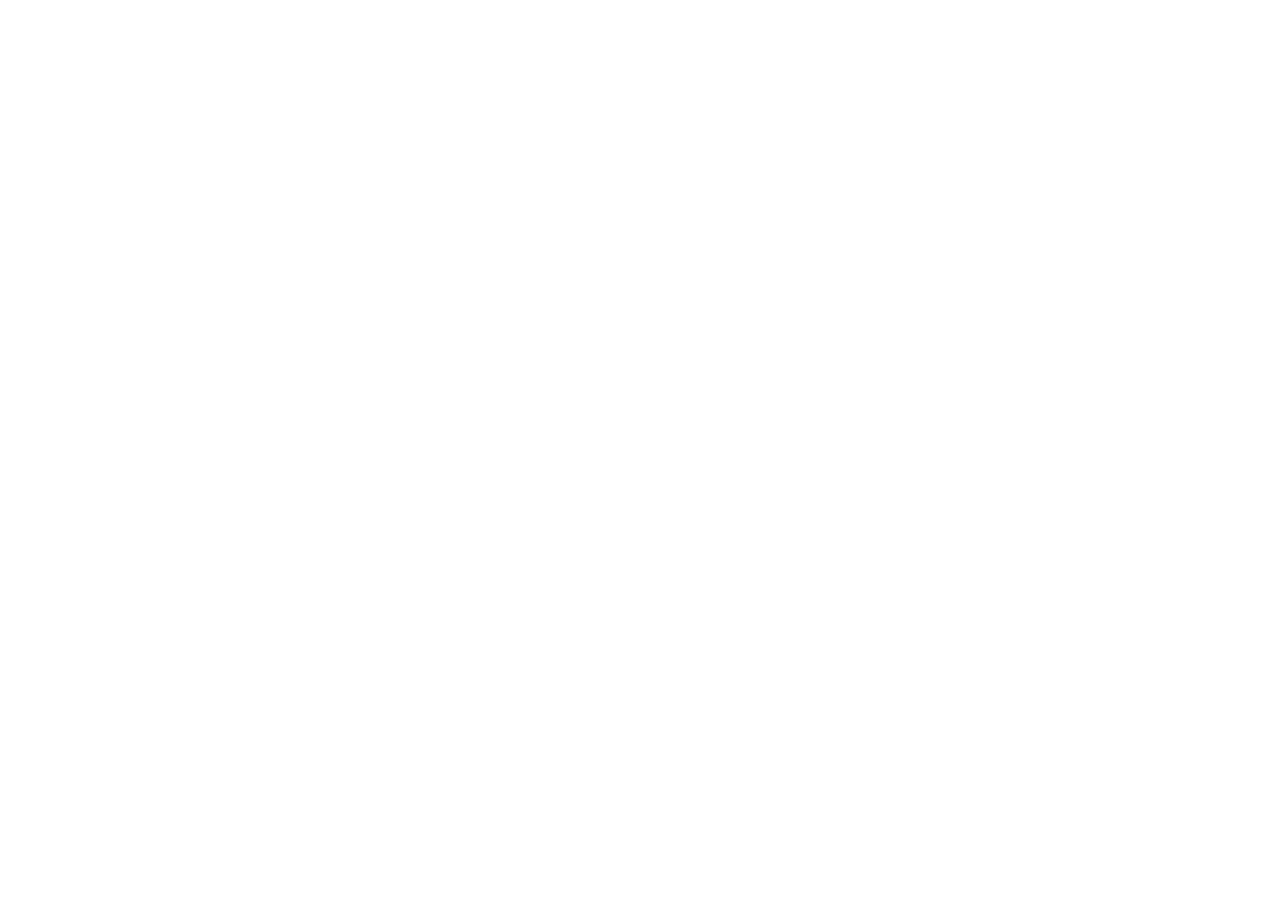
==== index.html @ 10f16d48 "Створює та додає стартові файли проекту" ====
<!DOCTYPE html>
<html lang="ru">
<head>
    <meta charset="UTF-8">
    <meta http-equiv="X-UA-Compatible" content="IE=edge">
    <meta name="viewport" content="width=device-width, initial-scale=1.0">
    <title>Barbershop</title>
    <link rel="stylesheet" href="./css/main.min.css">
</head>
<body>
    <header>
        <div class="container"></div>
    </header>
    <maim>
        <section class="hero">
            <div class="container">
                <div></div>
                <div></div>
            </div>
        </section>
        <!--ABOUT US-->
        <section class="about-us">
            <div class="container"></div>
        </section>
        <section class="services-and-prices">
            <div class="container"></div>
        </section>
        <section class="our-achievments">
            <div class="container"></div>
        </section>
        <section class="our-specialists">
            <div class="container"></div>
        </section>
        <section class="about-barbershop">
            <div class="container"></div>
        </section>
        <div class="container">
            <section class="sign-up">
                <div class="container"></div>
            </section>
            <section class="contacts">
                <div class="container"></div>
            </section>
        </div>
    </maim>
    <footer></footer>   
</body>
</html>
---- css/main.min.css ----
/* No CSS *//*# sourceMappingURL=main.min.css.map */
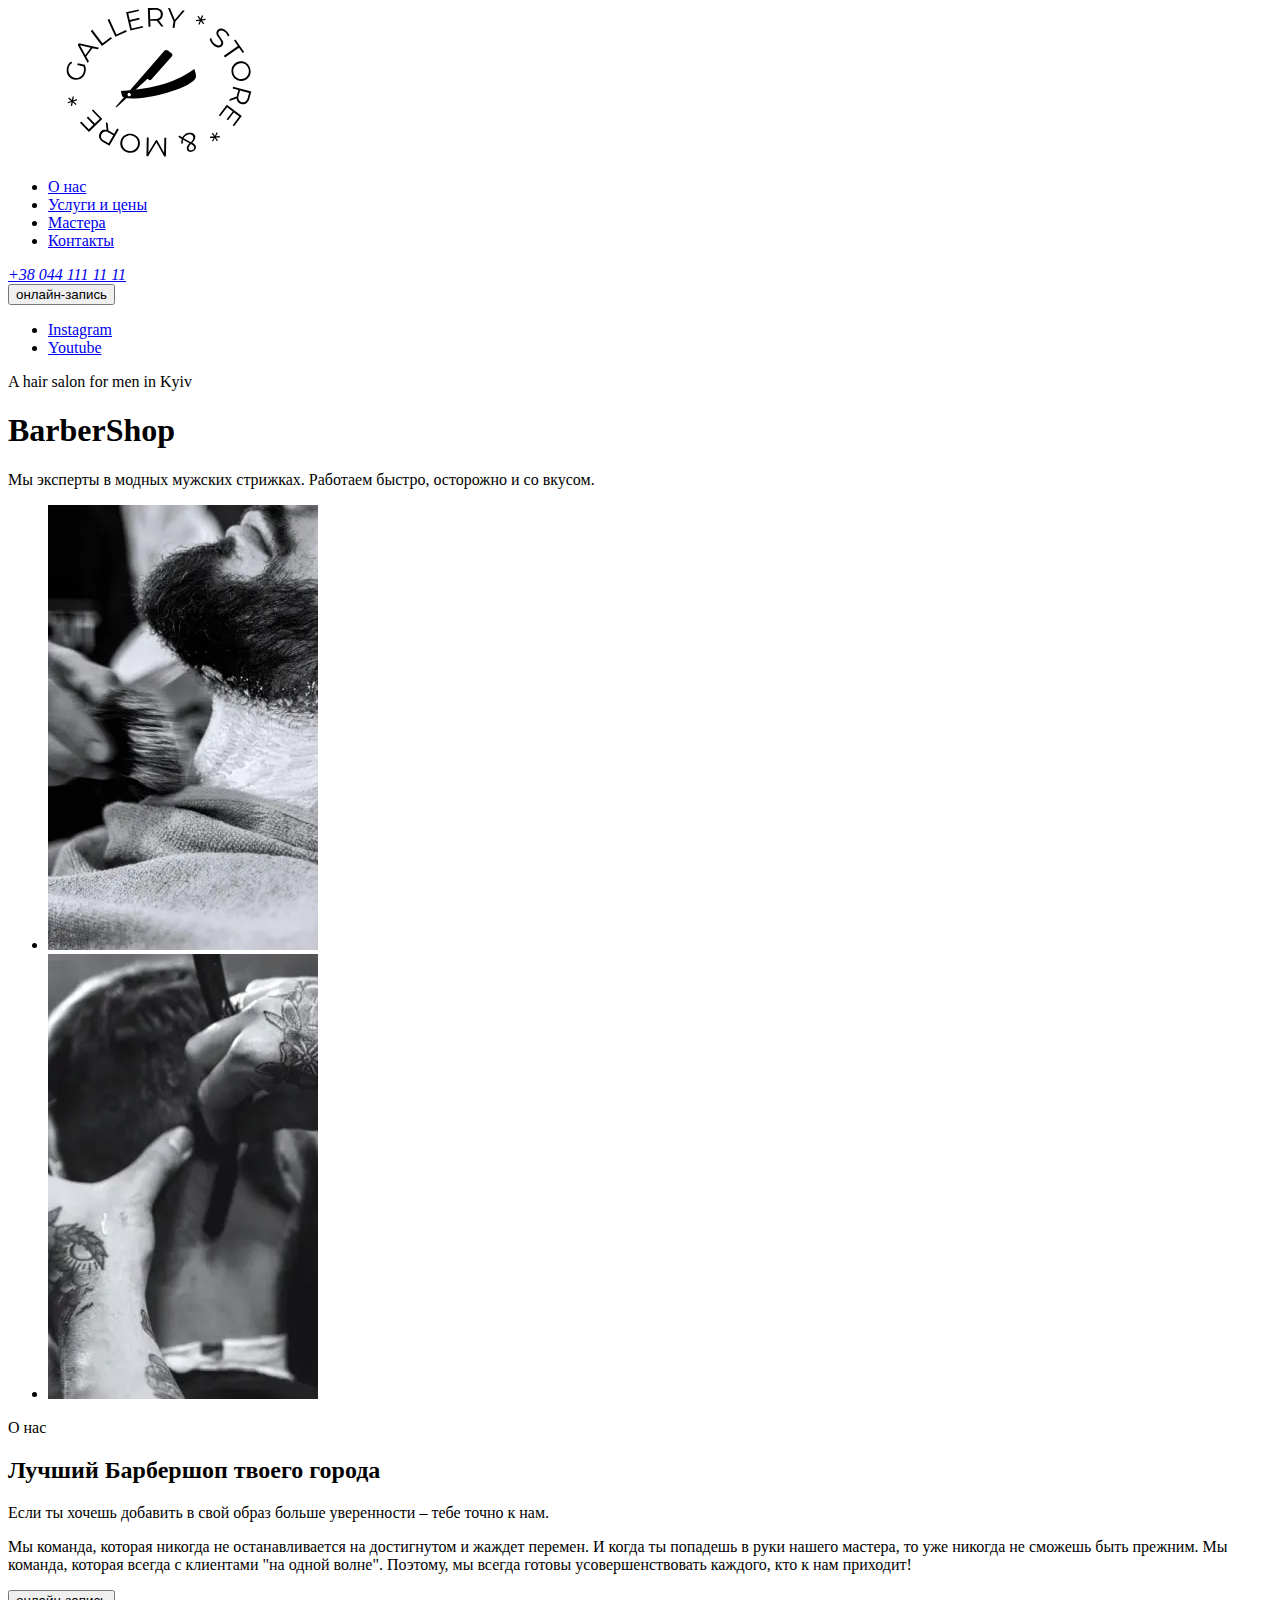
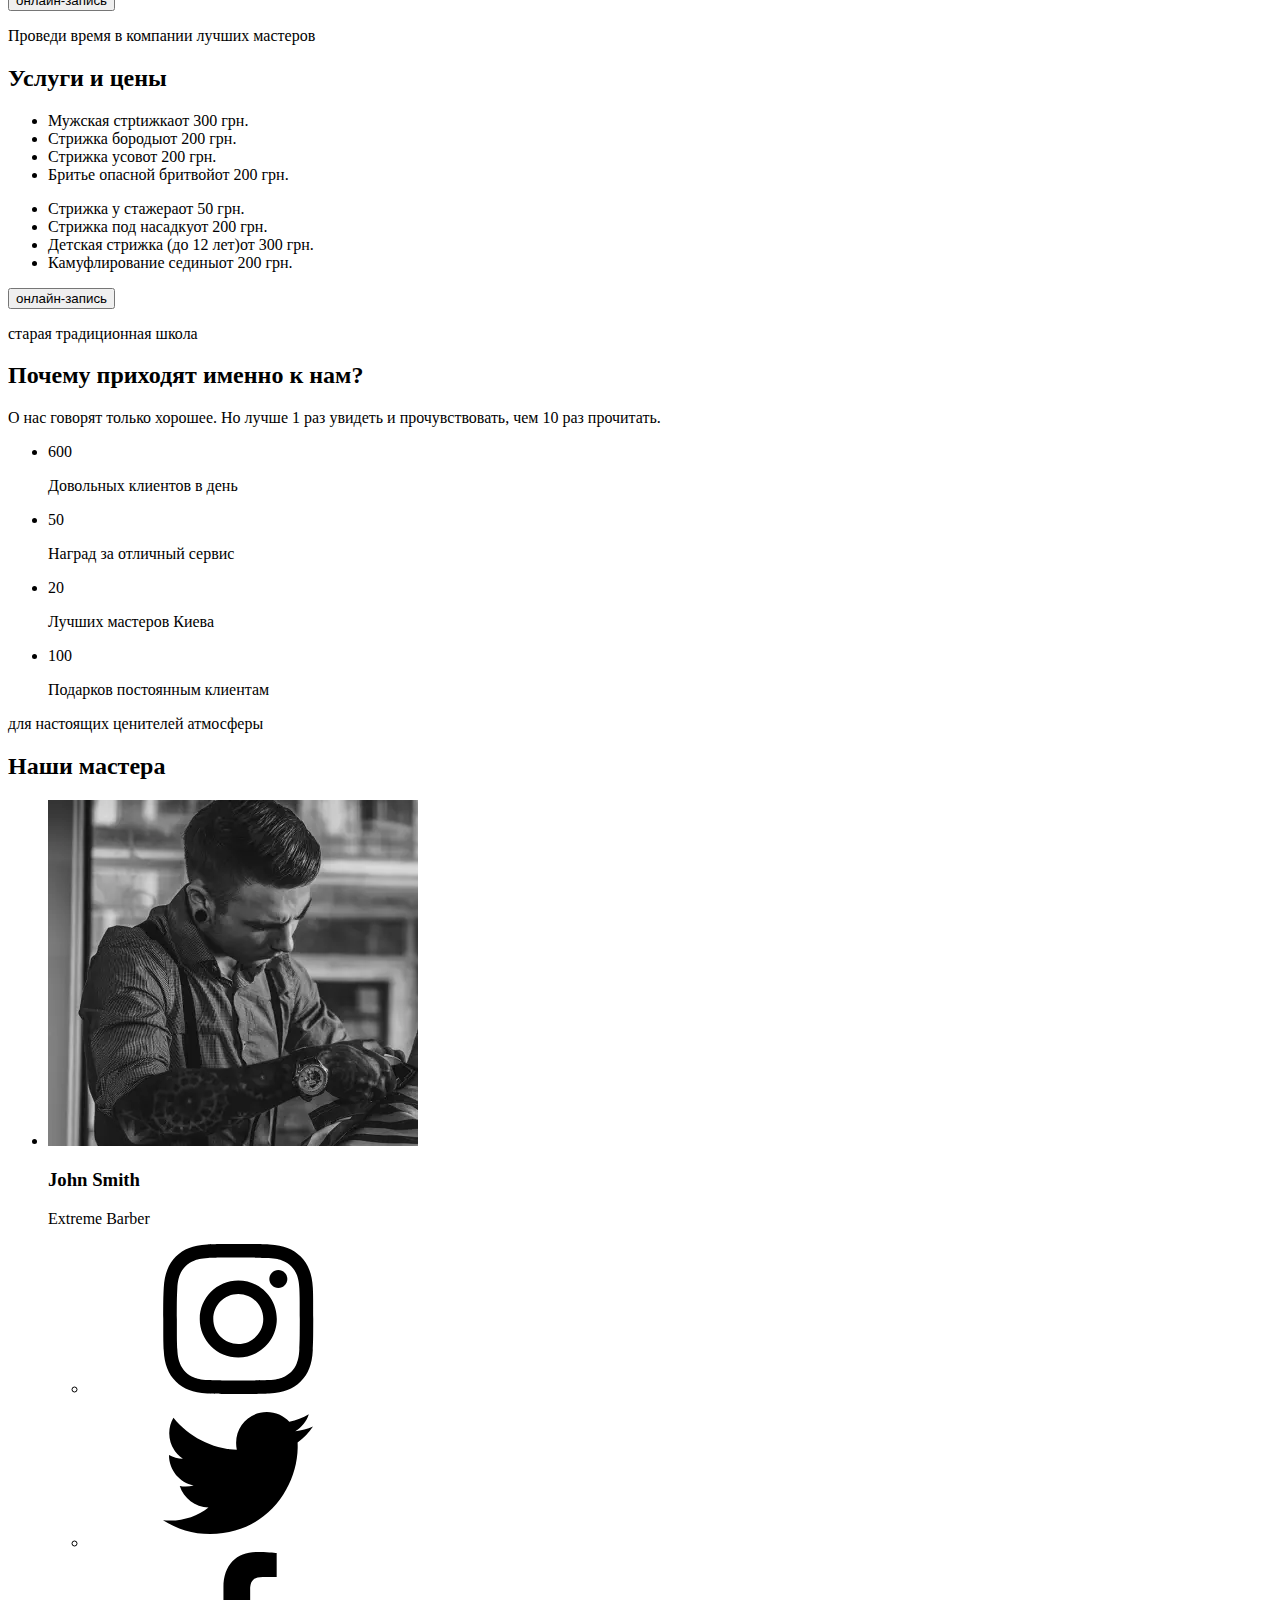
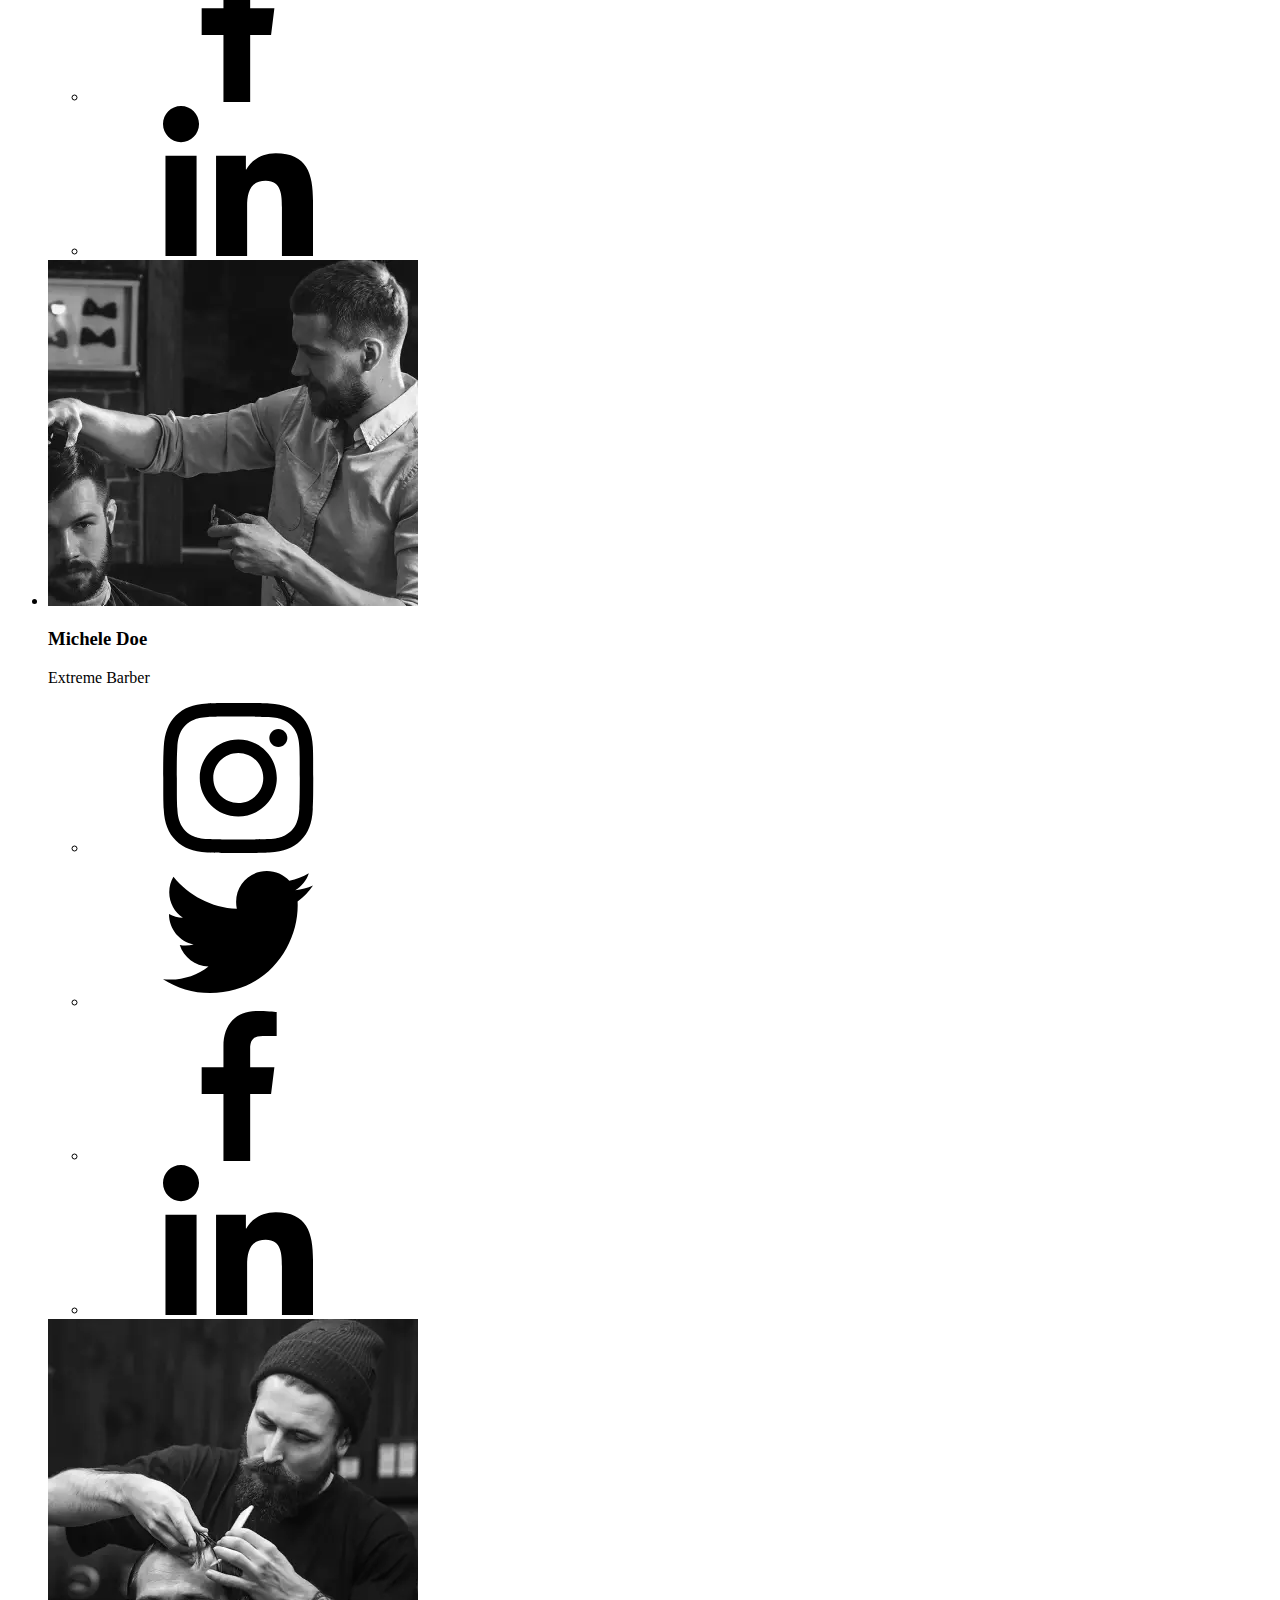
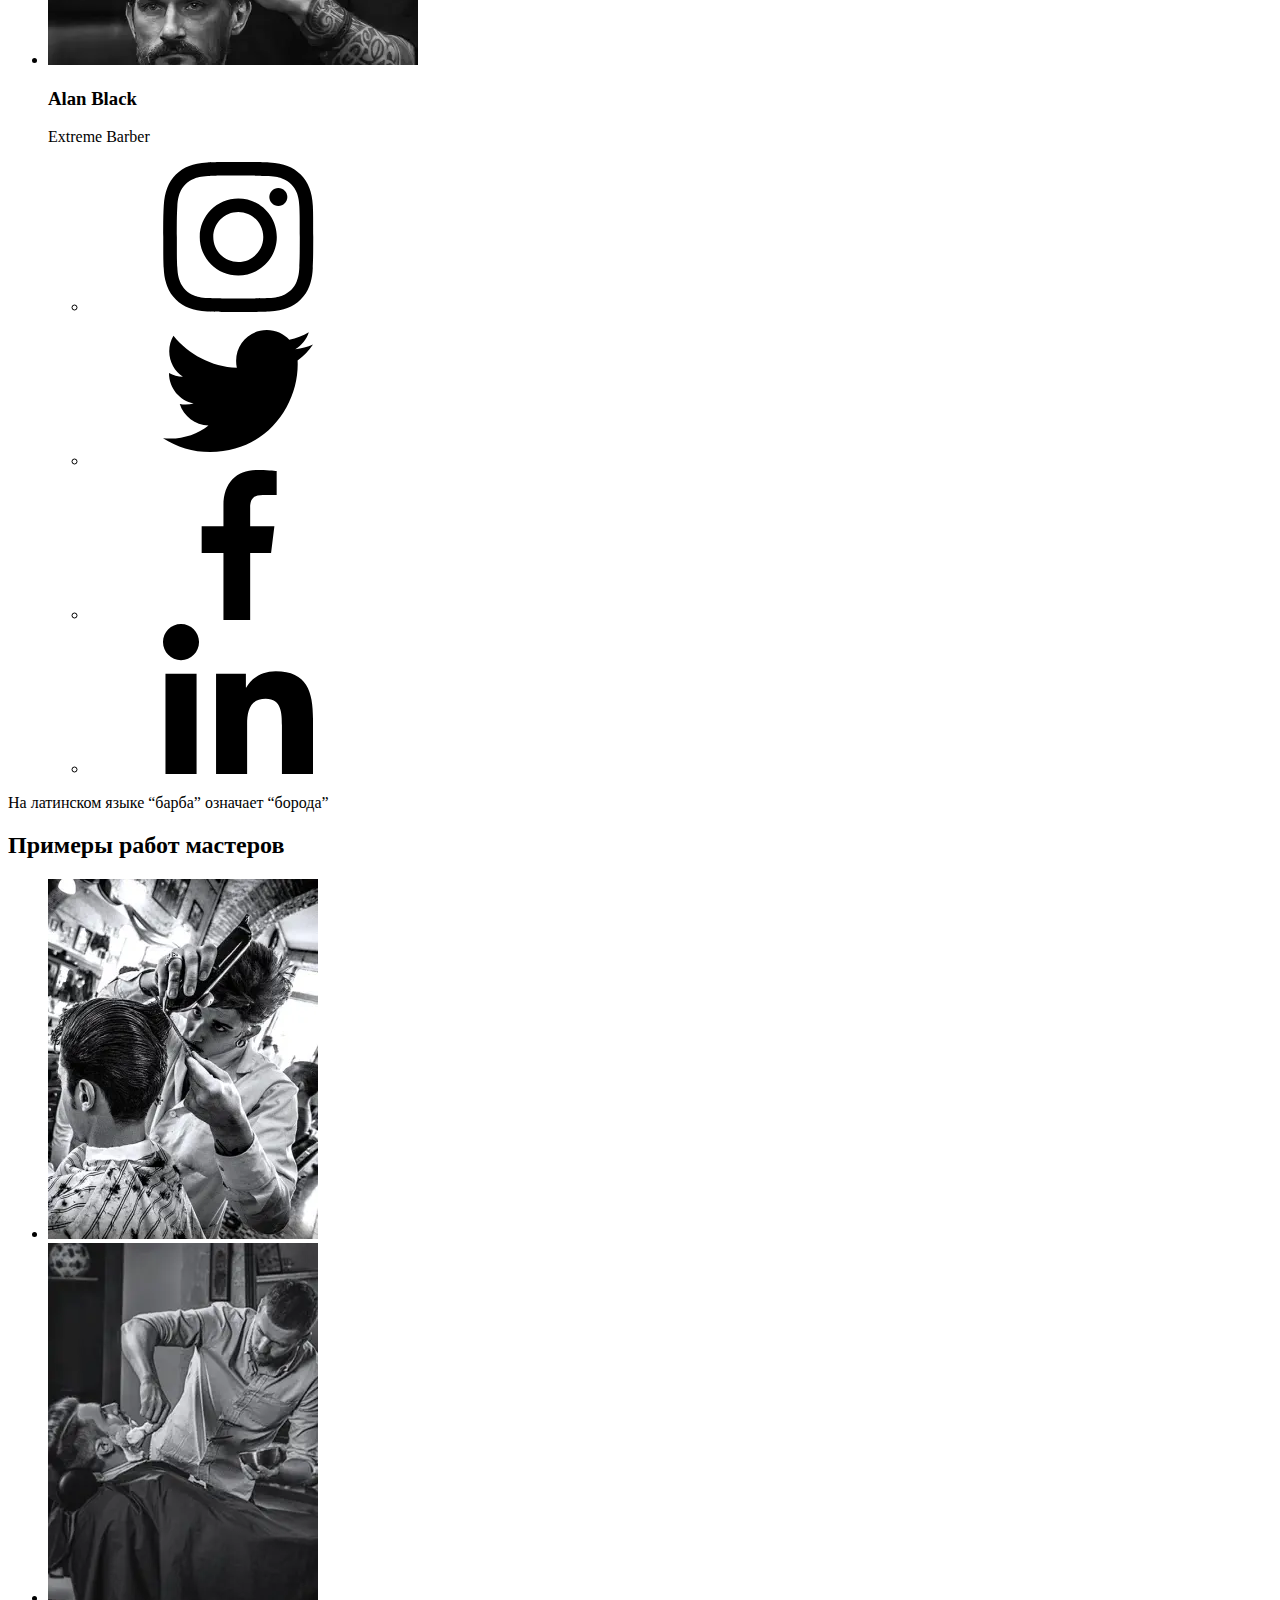
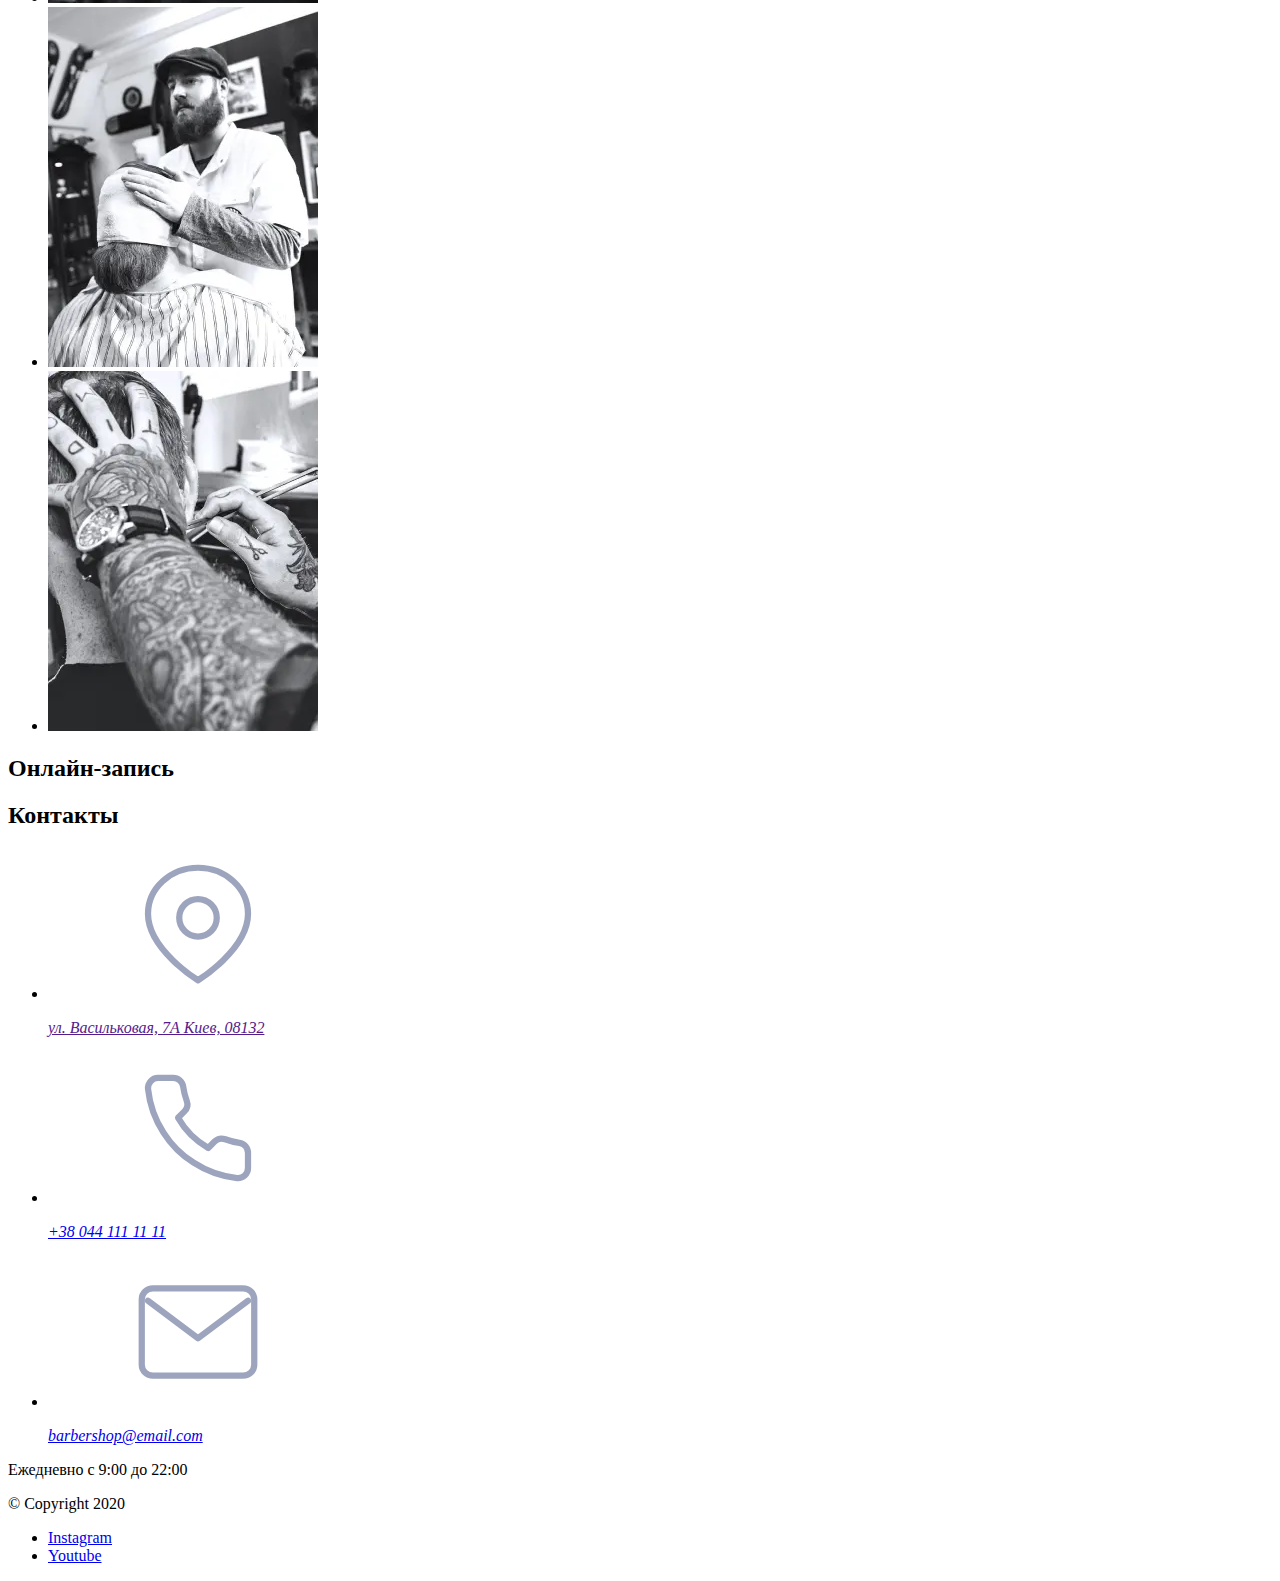
==== commit 65a1c4ab: "Робить розмітку index файлу та структурування часткове структурування файлів SASS" ====
--- a/index.html
+++ b/index.html
@@ -8,41 +8,412 @@
     <link rel="stylesheet" href="./css/main.min.css">
 </head>
 <body>
+
+                    <!--HEADER-->
     <header>
-        <div class="container"></div>
+        <div class="container">
+            <a href="./" aria-label="логотип сайта">
+                <svg class="logo">
+                    <use href="./images/sprite.svg#icon-logo"></use>
+                </svg>
+            </a>
+            <div class="menu-container">
+                <nav class="site-nav">
+                <ul >
+                    <li>
+                        <a href="./">О нас</a>
+                    </li>
+                    <li>
+                        <a href="#">Услуги и цены</a>
+                     </li>
+                    <li>
+                        <a href="#">Мастера</a>
+                    </li>
+                    <li>
+                        <a href="#">Контакты</a>
+                    </li>
+                </ul>
+                <address>
+                    <a href="tel:+380441111111">+38 044 111 11 11</a>
+                </address>
+                <button type="button">
+                    онлайн-запись
+                </button>
+
+                </nav>
+            </div>
+        </div>
     </header>
-    <maim>
+    <main>
+
+                            <!--HERO-->
         <section class="hero">
             <div class="container">
-                <div></div>
-                <div></div>
-            </div>
-        </section>
+                <div>
+                    <ul>
+                        <li>
+                            <a href="https://www.instagram.com/" target="_blank" rel="noopener nofollow noreferrer">Instagram</a>
+                        </li>
+                        <li>
+                            <a href="https://www.youtube.com/" target="_blank" rel="noopener nofollow noreferrer">Youtube</a>
+                        </li>
+                    </ul>
+                </div>
+                <div>
+                    <p lang="en">A hair salon for men in Kyiv</p>
+                    <h1 lang ="en">BarberShop</h1>
+                    <p>Мы эксперты в модных мужских стрижках. 
+                        Работаем быстро, осторожно и со вкусом.</p>
+                </div>
+            </div>
+        </section>
+
         <!--ABOUT US-->
         <section class="about-us">
-            <div class="container"></div>
-        </section>
+            <div class="container">
+                <div>
+                    <uL>
+                        <li>
+                            <picture>
+                                <source srcset="./images/about-us/about-us-1-tabl.webp 1x, ./images/about-us/about-us-1-tabl-2x.webp 2x" media="(max-width: 767px)" type="image/webp">
+                                <source srcset="./images/about-us/about-us-1-tabl.jpg 1x, ./images/about-us/about-us-1-tabl-2x.jpg 2x" media="(max-width: 767px)">
+                                <source srcset="./images/about-us/about-us-1-desk.webp 1x, ./images/about-us/about-us-1-desk-2x.webp 2x" media="(min-width: 768px)" type="image/webp">
+                                <source srcset="./images/about-us/about-us-1-desk.jpg 1x, ./images/about-us/about-us-1-desk-2x.jpg 2x" media="(min-width: 768px)">
+                                <img src="./images/about-us/about-us-1-tabl.jpg" alt="барбер бреет бороду">
+                            </picture>
+                        </li>
+                        <li>
+                            <picture>
+                                <source srcset="./images/about-us/about-us-2-tabl.webp 1x, ./images/about-us/about-us-2-tabl-2x.webp 2x" media="(max-width: 767px)" type="image/webp">
+                                <source srcset="./images/about-us/about-us-2-tabl.jpg 1x, ./images/about-us/about-us-2-tabl-2x.jpg 2x" media="(max-width: 767px)">
+                                <source srcset="./images/about-us/about-us-2-desk.webp 1x, ./images/about-us/about-us-2-desk-2x.webp 2x" media="(min-width: 768px)" type="image/webp">
+                                <source srcset="./images/about-us/about-us-2-desk.jpg 1x, ./images/about-us/about-us-2-desk-2x.jpg 2x" media="(min-width: 768px)">
+                                <img src="./images/about-us/about-us-2-tabl.jpg" alt="барбер стрижет">
+                            </picture>
+                        </li>
+                    </uL>
+                </div>
+                <div>
+                    <p>О нас</p>
+                    <h2>Лучший Барбершоп твоего города</h2>
+                    <p>Если ты хочешь добавить в свой образ больше уверенности – тебе точно к нам.</p>
+                    <p>Мы команда, которая никогда не останавливается на достигнутом 
+                        и жаждет перемен. И когда ты попадешь в руки нашего мастера, 
+                        то уже никогда не сможешь быть прежним. Мы команда, которая всегда с клиентами "на одной волне". Поэтому, мы всегда готовы усовершенствовать каждого, кто к нам приходит!
+                    </p>
+                    <button type="button">онлайн-запись</button>
+                </div>
+            </div>
+        </section>
+
+        <!-- SERVICES AND PRICES-->
         <section class="services-and-prices">
-            <div class="container"></div>
-        </section>
+            <div class="container">
+                <p>Проведи время в компании лучших мастеров</p>
+                <h2>Услуги и цены</h2>
+                <ul>
+                    <li><span>Мужская стрtижка</span><span>от 300 грн.</span></li>
+                    <li><span>Стрижка бороды</span><span>от 200 грн.</span></li>
+                    <li><span>Стрижка усов</span><span></span>от 200 грн.</li>
+                    <li><span>Бритье опасной бритвой</span><span>от 200 грн.</span></li>
+                </ul>
+                <ul>
+                    <li><span>Cтрижка у стажера</span><span>от 50 грн.</span></li>
+                    <li><span>Стрижка под насадку</span><span>от 200 грн.</span></li>
+                    <li><span>Детская стрижка (до 12 лет)</span>от 300 грн.<span></span></li>
+                    <li><span>Камуфлирование седины</span><span></span>от 200 грн.</li>
+                </ul>
+                <button>онлайн-запись</button>
+            </div>
+        </section>
+
+        <!--OUR ACHIEVMENTS-->
         <section class="our-achievments">
-            <div class="container"></div>
-        </section>
+            <div class="container">
+                <div></div>
+                    <p>старая традиционная школа</p>
+                    <h2>Почему приходят именно к нам?</h2>
+                    <p>О нас говорят только хорошее. Но лучше 1 раз увидеть и прочувствовать, чем 10 раз прочитать. </p>
+                <div>
+                    <ul>
+                        <li>
+                            <p>600</p>
+                            <p>Довольных клиентов в день</p>
+                        </li>
+                        <li>
+                            <p>50</p>
+                            <p>Наград за отличный сервис </p>
+                        </li>
+                        <li>
+                            <p>20</p>
+                            <p>Лучших мастеров Киева </p>
+                        </li>
+                        <li>
+                            <p>100</p>
+                            <p>Подарков постоянным клиентам</p>
+                        </li>
+                    </ul>
+                </div>
+            </div>
+        </section>
+
+        <!--OUR SPECIALISTS-->
         <section class="our-specialists">
-            <div class="container"></div>
-        </section>
-        <section class="about-barbershop">
-            <div class="container"></div>
+            <div class="container">
+                <p>для настоящих ценителей атмосферы</p>
+                <h2>Наши мастера</h2>
+                <ul>
+                    <li>
+                        <div>
+                            <picture>
+                                <source srcset="./images/our-specialists/specialist-1-mob.webp 1x, ./images/our-specialists/specialist-1-mob-2x.webp 2x" media="(max-width: 479px)" type="image/webp">
+                                <source srcset="./images/our-specialists/specialist-1-mob.jpg 1x, ./images/our-specialists/specialist-1-mob-2x.jpg 2x" media="(max-width: 479px)">
+                                <source srcset="./images/our-specialists/specialist-1-tabl.webp 1x, ./images/our-specialists/specialist-1-tabl-2x.webp 2x" media="(max-width: 767px)" type="image/webp">
+                                <source srcset="./images/our-specialists/specialist-1-tabl.jpg 1x, ./images/our-specialists/specialist-1-tabl-2x.jpg 2x" media="(max-width: 767px)">
+                                <source srcset="./images/our-specialists/specialist-1-desk.webp 1x, ./images/our-specialists/specialist-1-desk-2x.webp 2x" media="(min-width: 768px)" type="image/webp">
+                                <source srcset="./images/our-specialists/specialist-1-desk.jpg 1x, ./images/our-specialists/specialist-1-desk-2x.jpg 2x" media="(min-width: 768px)">
+                                <img src="./images/our-specialists/specialist-1-mob.jpg" alt="<Барбер бреет бороду">
+                            </picture>
+                            <h3 lang="en">John Smith</h3>
+                            <p lang="en">Extreme Barber</p>
+                            <ul>
+                                <li>
+                                    <a href="https://www.instagram.com/" target="_blank" rel="noopener nofollow noreferrer">
+                                        <svg>
+                                            <use href="./images/sprite.svg#icon-instagram"></use>
+                                        </svg>
+                                    </a>
+                                </li>
+                                <li>
+                                    <a href="https://twitter.com/" target="_blank" rel="noopener nofollow noreferrer">
+                                        <svg>
+                                            <use href="./images/sprite.svg#icon-twitter"></use>
+                                        </svg>
+                                    </a>
+                                </li>
+                                <li>
+                                    <a href="https://www.facebook.com/" target="_blank" rel="noopener nofollow noreferrer">
+                                        <svg>
+                                            <use href="./images/sprite.svg#icon-facebook"></use>
+                                        </svg>
+                                    </a>
+                                </li>
+                                <li>
+                                    <a href="https://www.linkedin.com/" target="_blank" rel="noopener nofollow noreferrer">
+                                        <svg>
+                                            <use href="./images/sprite.svg#icon-linkedin"></use>
+                                        </svg>
+                                    </a>
+                                </li>
+                            </ul>
+                        </div>
+                    </li>
+                    <li>
+                        <div>
+                            <picture>
+                                <source srcset="./images/our-specialists/specialist-2-mob.webp 1x, ./images/our-specialists/specialist-2-mob-2x.webp 2x" media="(max-width: 479px)" type="image/webp">
+                                <source srcset="./images/our-specialists/specialist-2-mob.jpg 1x, ./images/our-specialists/specialist-2-mob-2x.jpg 2x" media="(max-width: 479px)">
+                                <source srcset="./images/our-specialists/specialist-2-tabl.webp 1x, ./images/our-specialists/specialist-2-tabl-2x.webp 2x" media="(max-width: 767px)" type="image/webp">
+                                <source srcset="./images/our-specialists/specialist-2-tabl.jpg 1x, ./images/our-specialists/specialist-2-tabl-2x.jpg 2x" media="(max-width: 767px)">
+                                <source srcset="./images/our-specialists/specialist-2-desk.webp 1x, ./images/our-specialists/specialist-2-desk-2x.webp 2x" media="(min-width: 768px)" type="image/webp">
+                                <source srcset="./images/our-specialists/specialist-2-desk.jpg 1x, ./images/our-specialists/specialist-2-desk-2x.jpg 2x" media="(min-width: 768px)">
+                                <img src="./images/our-specialists/specialist-2-mob.jpg" alt="<Барбер бреет бороду">
+                            </picture>
+                            <h3 lang="en">Michele Doe</h3>
+                            <p lang="en">Extreme Barber</p>
+                            <ul>
+                                <li>
+                                    <a href="https://www.instagram.com/" target="_blank" rel="noopener nofollow noreferrer">
+                                        <svg>
+                                            <use href="./images/sprite.svg#icon-instagram"></use>
+                                        </svg>
+                                    </a>
+                                </li>
+                                <li>
+                                    <a href="https://twitter.com/" target="_blank" rel="noopener nofollow noreferrer">
+                                        <svg>
+                                            <use href="./images/sprite.svg#icon-twitter"></use>
+                                        </svg>
+                                    </a>
+                                </li>
+                                <li>
+                                    <a href="https://www.facebook.com/" target="_blank" rel="noopener nofollow noreferrer">
+                                        <svg>
+                                            <use href="./images/sprite.svg#icon-facebook"></use>
+                                        </svg>
+                                    </a>
+                                </li>
+                                <li>
+                                    <a href="https://www.linkedin.com/" target="_blank" rel="noopener nofollow noreferrer">
+                                        <svg>
+                                            <use href="./images/sprite.svg#icon-linkedin"></use>
+                                        </svg>
+                                    </a>
+                                </li>
+                            </ul>
+                        </div>
+                    </li>
+                    <li>
+                        <div>
+                            <picture>
+                                <source srcset="./images/our-specialists/specialist-3-mob.webp 1x, ./images/our-specialists/specialist-3-mob-2x.webp 2x" media="(max-width: 479px)" type="image/webp">
+                                <source srcset="./images/our-specialists/specialist-3-mob.jpg 1x, ./images/our-specialists/specialist-3-mob-2x.jpg 2x" media="(max-width: 479px)">
+                                <source srcset="./images/our-specialists/specialist-3-tabl.webp 1x, ./images/our-specialists/specialist-3-tabl-2x.webp 2x" media="(max-width: 767px)" type="image/webp">
+                                <source srcset="./images/our-specialists/specialist-3-tabl.jpg 1x, ./images/our-specialists/specialist-3-tabl-2x.jpg 2x" media="(max-width: 767px)">
+                                <source srcset="./images/our-specialists/specialist-3-desk.webp 1x, ./images/our-specialists/specialist-3-desk-2x.webp 2x" media="(min-width: 768px)" type="image/webp">
+                                <source srcset="./images/our-specialists/specialist-3-desk.jpg 1x, ./images/our-specialists/specialist-3-desk-2x.jpg 2x" media="(min-width: 768px)">
+                                <img src="./images/our-specialists/specialist-3-mob.jpg" alt="<Барбер бреет бороду">
+                            </picture>
+                            <h3 lang="en">Alan Black</h3>
+                            <p lang="en">Extreme Barber</p>
+                            <ul>
+                                <li>
+                                    <a href="https://www.instagram.com/" target="_blank" rel="noopener nofollow noreferrer">
+                                        <svg>
+                                            <use href="./images/sprite.svg#icon-instagram"></use>
+                                        </svg>
+                                    </a>
+                                </li>
+                                <li>
+                                    <a href="https://twitter.com/" target="_blank" rel="noopener nofollow noreferrer">
+                                        <svg>
+                                            <use href="./images/sprite.svg#icon-twitter"></use>
+                                        </svg>
+                                    </a>
+                                </li>
+                                <li>
+                                    <a href="https://www.facebook.com/" target="_blank" rel="noopener nofollow noreferrer">
+                                        <svg>
+                                            <use href="./images/sprite.svg#icon-facebook"></use>
+                                        </svg>
+                                    </a>
+                                </li>
+                                <li>
+                                    <a href="https://www.linkedin.com/" target="_blank" rel="noopener nofollow noreferrer">
+                                        <svg>
+                                            <use href="./images/sprite.svg#icon-linkedin"></use>
+                                        </svg>
+                                    </a>
+                                </li>
+                            </ul>
+                        </div>
+                    </li>
+                </ul>
+            </div>
+        </section>
+
+        <!--WORK EXAMPLES-->
+        <section class="work-examples">
+            <div class="container">
+                <p>На латинском языке “барба” означает “борода”</p>
+                <h2>Примеры работ мастеров</h2>
+                <ul>
+                    <li>
+                        <picture>
+                            <source srcset="./images/work-examples/barbershop-1-mob.webp 1x, ./images/work-examples/barbershop-1-mob-2x.webp 2x" media="(max-width: 479px)" type="image/webp">
+                            <source srcset="./images/work-examples/barbershop-1-mob.jpg 1x, ./images/work-examples/barbershop-1-mob-2x.jpg 2x" media="(max-width: 479px)">
+                            <source srcset="./images/work-examples/barbershop-1-tabl.webp 1x, ./images/work-examples/barbershop-1-tabl-2x.webp 2x" media="(max-width: 767px)" type="image/webp">
+                            <source srcset="./images/work-examples/barbershop-1-tabl.jpg 1x, ./images/work-examples/barbershop-1-tabl-2x.jpg 2x" media="(max-width: 767px)">
+                            <source srcset="./images/work-examples/barbershop-1-desk.webp 1x, ./images/work-examples/barbershop-1-desk-2x.webp 2x" media="(min-width: 768px)" type="image/webp">
+                            <source srcset="./images/work-examples/barbershop-1-desk.jpg 1x, ./images/work-examples/barbershop-1-desk-2x.jpg 2x" media="(min-width: 768px)">
+                            <img src="./images/work-examples/barbershop-1-mob.jpg" alt="Мастер стрижет клиента">
+                        </picture>
+                    </li>
+                    <li>
+                        <picture>
+                            <source srcset="./images/work-examples/barbershop-2-mob.webp 1x, ./images/work-examples/barbershop-2-mob-2x.webp 2x" media="(max-width: 479px)" type="image/webp">
+                            <source srcset="./images/work-examples/barbershop-2-mob.jpg 1x, ./images/work-examples/barbershop-2-mob-2x.jpg 2x" media="(max-width: 479px)">
+                            <source srcset="./images/work-examples/barbershop-2-tabl.webp 1x, ./images/work-examples/barbershop-2-tabl-2x.webp 2x" media="(max-width: 767px)" type="image/webp">
+                            <source srcset="./images/work-examples/barbershop-2-tabl.jpg 1x, ./images/work-examples/barbershop-2-tabl-2x.jpg 2x" media="(max-width: 767px)">
+                            <source srcset="./images/work-examples/barbershop-2-desk.webp 1x, ./images/work-examples/barbershop-2-desk-2x.webp 2x" media="(min-width: 768px)" type="image/webp">
+                            <source srcset="./images/work-examples/barbershop-2-desk.jpg 1x, ./images/work-examples/barbershop-2-desk-2x.jpg 2x" media="(min-width: 768px)">
+                            <img src="./images/work-examples/barbershop-2-mob.jpg" alt="Мастер бреет бороду клиенту">
+                        </picture>
+                    </li>
+                    <li>
+                        <picture>
+                            <source srcset="./images/work-examples/barbershop-3-mob.webp 1x, ./images/work-examples/barbershop-3-mob-2x.webp 2x" media="(max-width: 479px)" type="image/webp">
+                            <source srcset="./images/work-examples/barbershop-3-mob.jpg 1x, ./images/work-examples/barbershop-3-mob-2x.jpg 2x" media="(max-width: 479px)">
+                            <source srcset="./images/work-examples/barbershop-3-tabl.webp 1x, ./images/work-examples/barbershop-3-tabl-2x.webp 2x" media="(max-width: 767px)" type="image/webp">
+                            <source srcset="./images/work-examples/barbershop-3-tabl.jpg 1x, ./images/work-examples/barbershop-3-tabl-2x.jpg 2x" media="(max-width: 767px)">
+                            <source srcset="./images/work-examples/barbershop-3-desk.webp 1x, ./images/work-examples/barbershop-3-desk-2x.webp 2x" media="(min-width: 768px)" type="image/webp">
+                            <source srcset="./images/work-examples/barbershop-3-desk.jpg 1x, ./images/work-examples/barbershop-3-desk-2x.jpg 2x" media="(min-width: 768px)">
+                            <img src="./images/work-examples/barbershop-3-mob.jpg" alt="Мастер распаривает лицо клиенту">
+                        </picture>
+                    </li>
+                    <li>
+                        <picture>
+                            <source srcset="./images/work-examples/barbershop-4-mob.webp 1x, ./images/work-examples/barbershop-4-mob-2x.webp 2x" media="(max-width: 479px)" type="image/webp">
+                            <source srcset="./images/work-examples/barbershop-4-mob.jpg 1x, ./images/work-examples/barbershop-4-mob-2x.jpg 2x" media="(max-width: 479px)">
+                            <source srcset="./images/work-examples/barbershop-4-tabl.webp 1x, ./images/work-examples/barbershop-4-tabl-2x.webp 2x" media="(max-width: 767px)" type="image/webp">
+                            <source srcset="./images/work-examples/barbershop-4-tabl.jpg 1x, ./images/work-examples/barbershop-4-tabl-2x.jpg 2x" media="(max-width: 767px)">
+                            <source srcset="./images/work-examples/barbershop-4-desk.webp 1x, ./images/work-examples/barbershop-4-desk-2x.webp 2x" media="(min-width: 768px)" type="image/webp">
+                            <source srcset="./images/work-examples/barbershop-4-desk.jpg 1x, ./images/work-examples/barbershop-4-desk-2x.jpg 2x" media="(min-width: 768px)">
+                            <img src="./images/work-examples/barbershop-4-mob.jpg" alt="Мастер стрижет клиента">
+                        </picture>
+                    </li>
+                </ul>
+            </div>
         </section>
         <div class="container">
+
+            <!--SIGN UP-->
             <section class="sign-up">
-                <div class="container"></div>
+                <div class="container">
+                    <h2>Онлайн-запись</h2>
+                </div>
             </section>
+
+            <!--CONTACTS-->
             <section class="contacts">
-                <div class="container"></div>
+                <div class="container">
+                    <h2>Контакты</h2>
+                    <address>
+                        <ul>
+                            <li>
+                                <a href="">
+                                    <svg class="svg">
+                                        <use href="./images/sprite.svg#icon-map-pin"></use>
+                                    </svg>
+                                    <p>ул. Васильковая, 7А
+                                        Киев, 08132</p>
+                                </a>
+                            </li>
+                            <li>
+                                <a href="tel:+380441111111">
+                                    <svg class="svg">
+                                        <use href="./images/sprite.svg#icon-phone"></use>
+                                    </svg>
+                                    <p>+38 044 111 11 11</p>
+                                </a>
+                            </li>
+                            <li>
+                                <a href="mailto:barbershop@email.com">
+                                    <svg class="svg">
+                                        <use href="./images/sprite.svg#icon-mail"></use>
+                                    </svg>
+                                    <p>barbershop@email.com</p>
+                                </a>
+                            </li>
+                        </ul>
+                    </address>
+                    <p>Ежедневно <time>с 9:00 до 22:00</time></p>
+                </div>
             </section>
         </div>
-    </maim>
-    <footer></footer>   
+    </main>
+    <footer>
+        <div class="container">
+            <p>&#169 Copyright 2020</p>
+            <ul>
+                <li>
+                    <a href="https://www.instagram.com/" target="_blank" rel="noopener nofollow noreferrer">Instagram</a>
+                </li>
+                <li>
+                    <a href="https://www.youtube.com/" target="_blank" rel="noopener nofollow noreferrer">Youtube</a>
+                </li>
+            </ul>
+        </div>
+    </footer>   
 </body>
 </html>--- a/css/main.min.css
+++ b/css/main.min.css
@@ -1 +1,2 @@
-/* No CSS *//*# sourceMappingURL=main.min.css.map */+.svg{stroke:#9da4bd}
+/*# sourceMappingURL=main.min.css.map */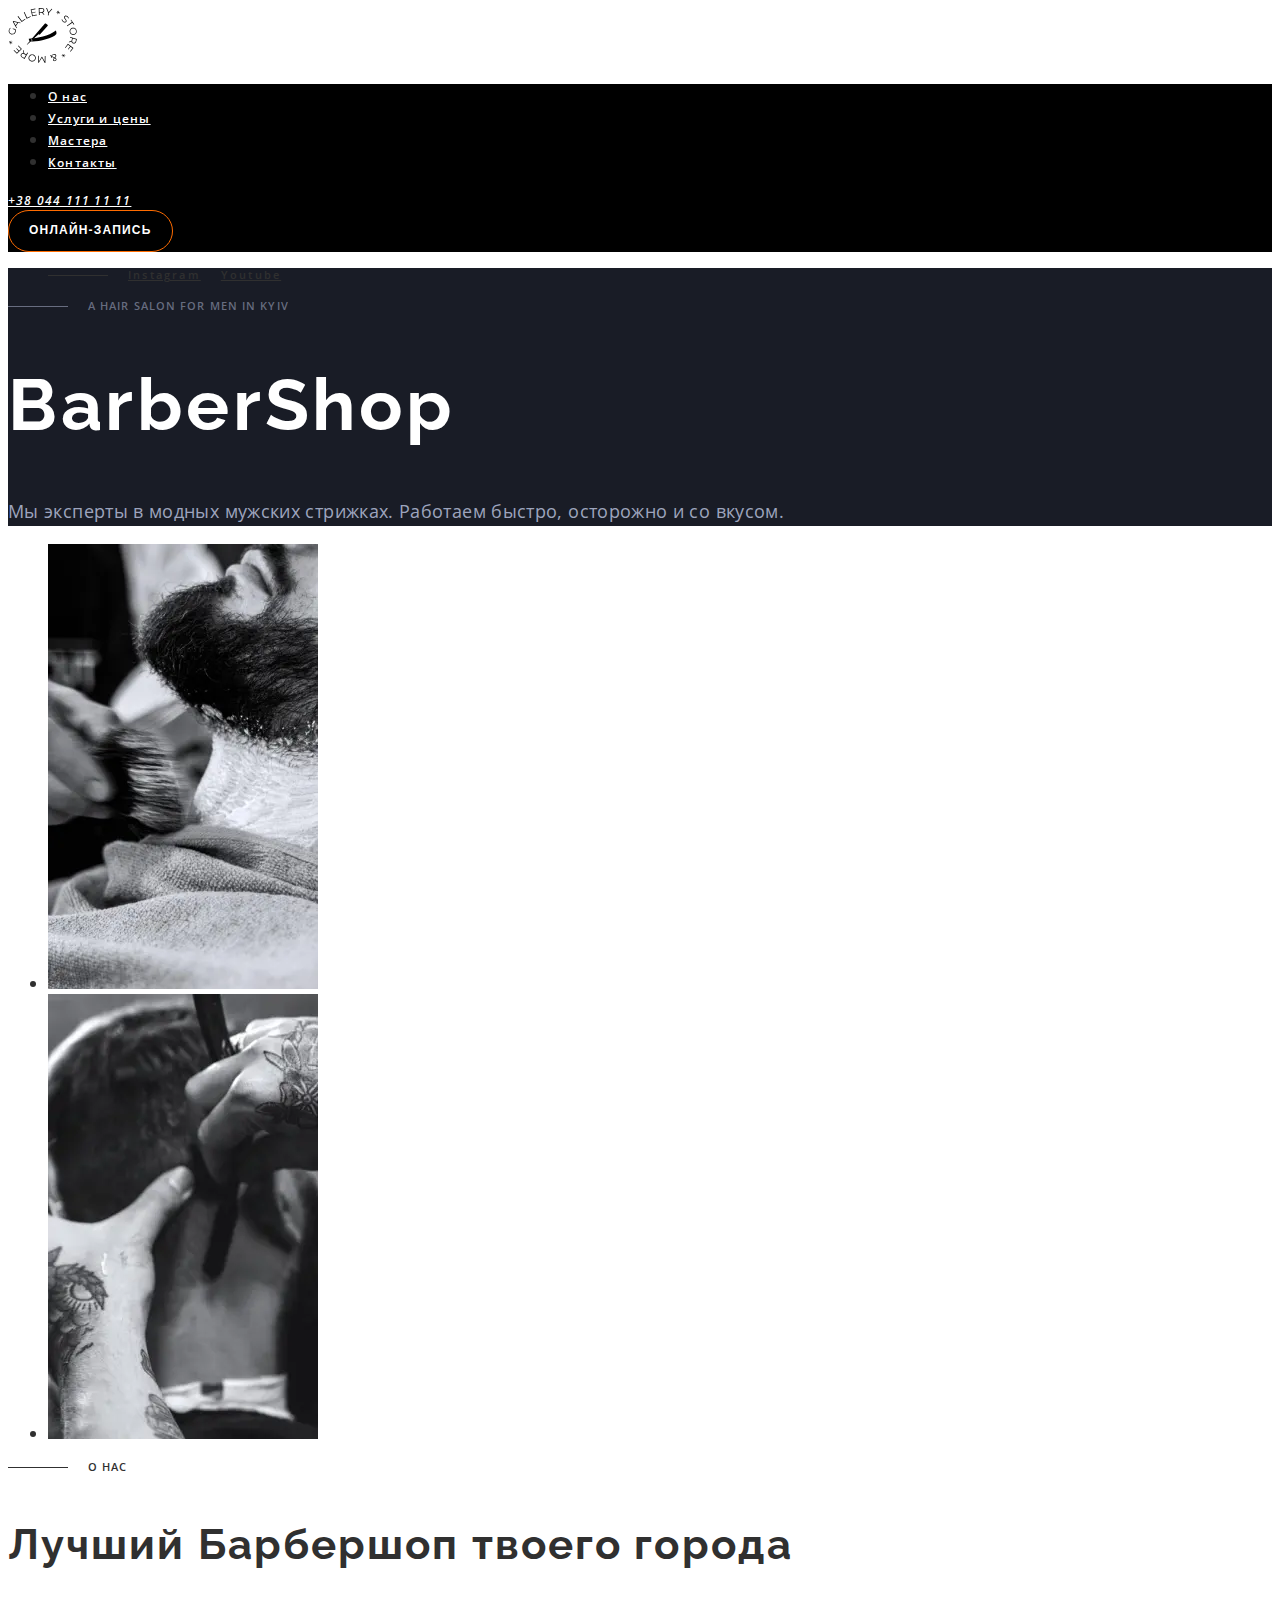
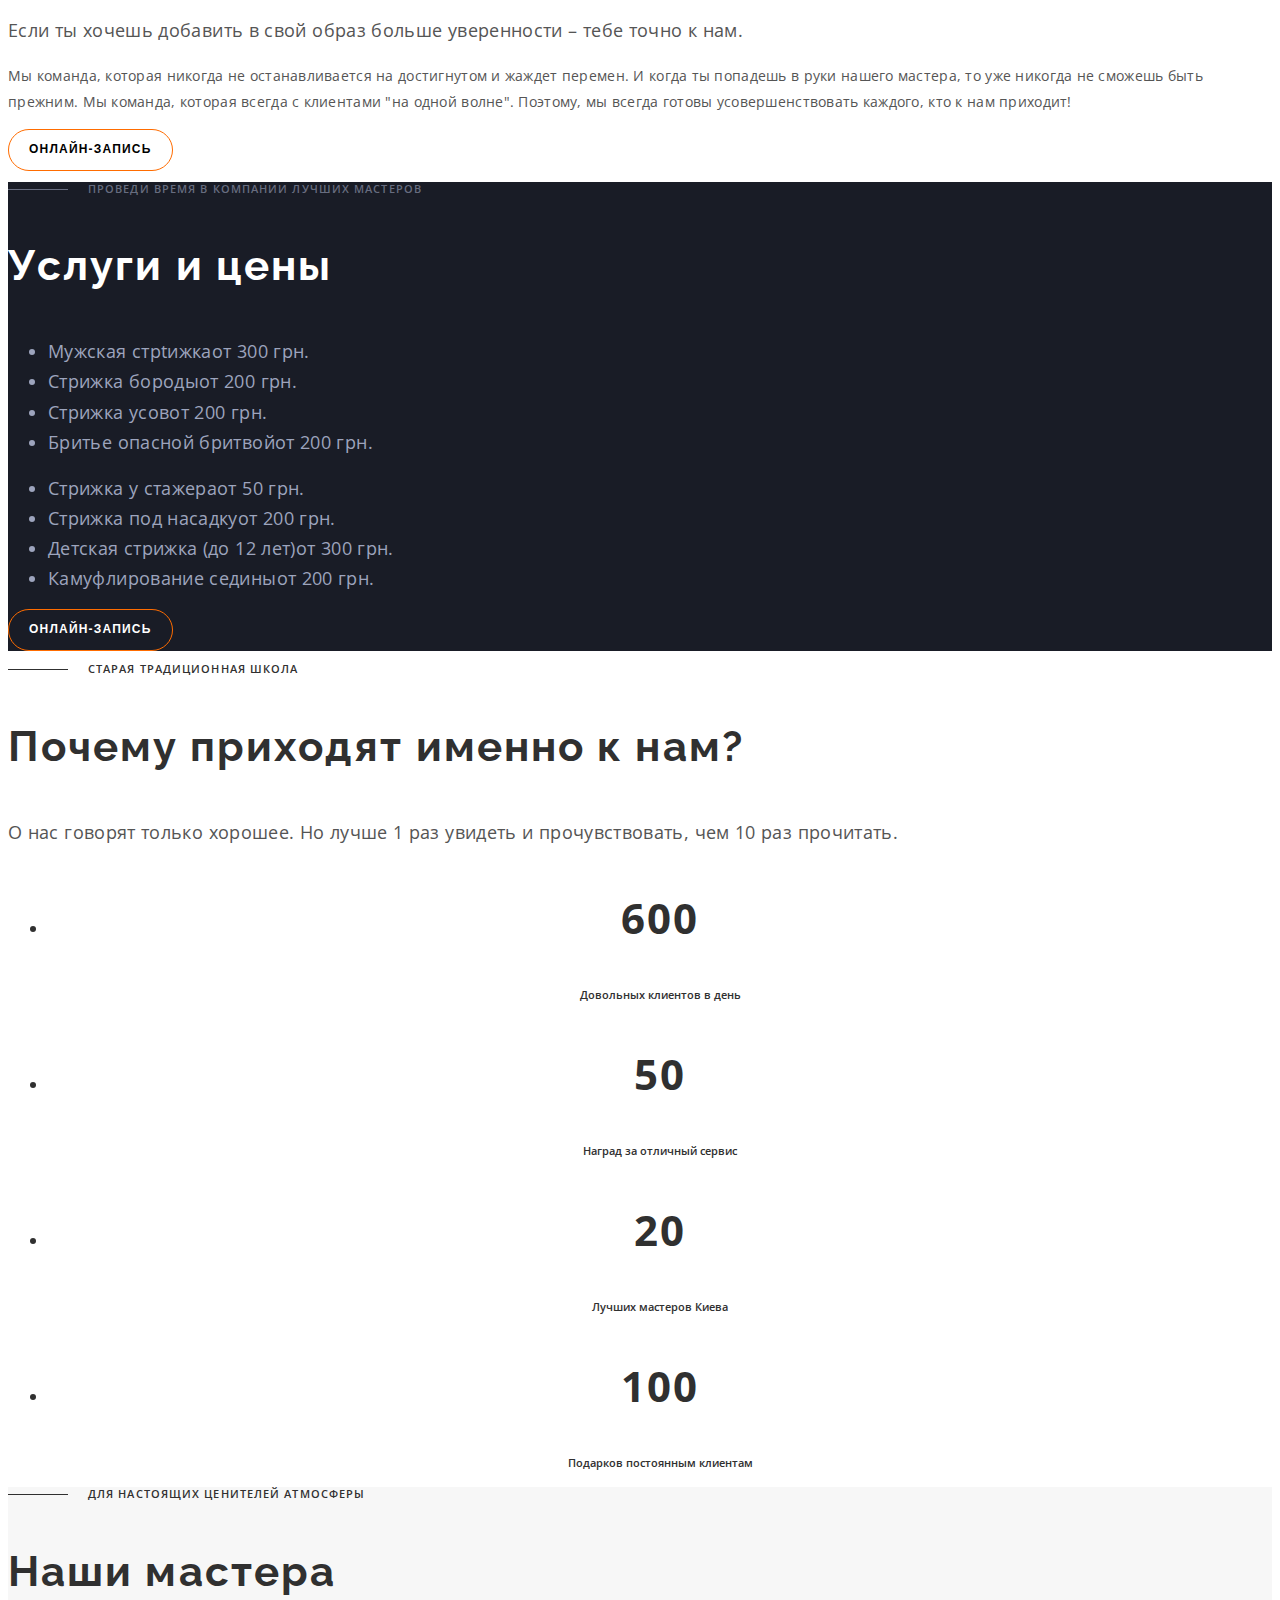
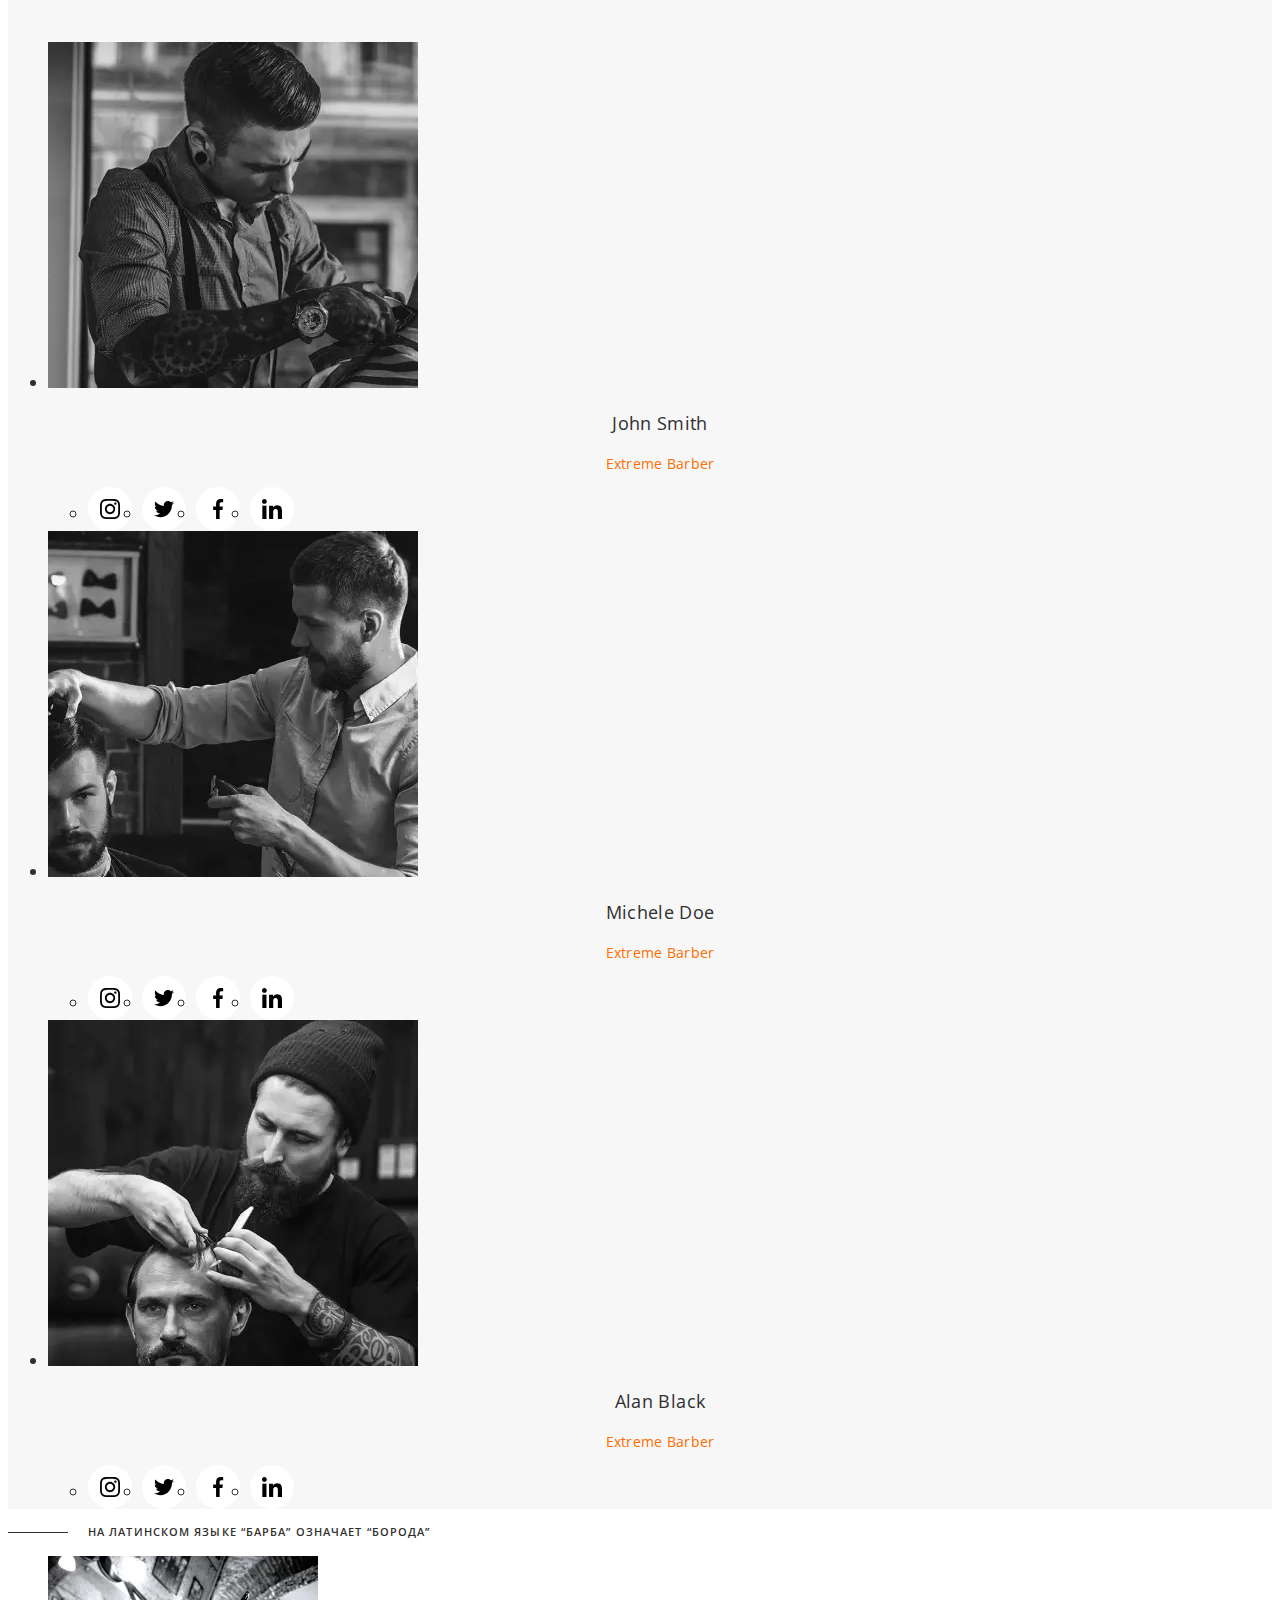
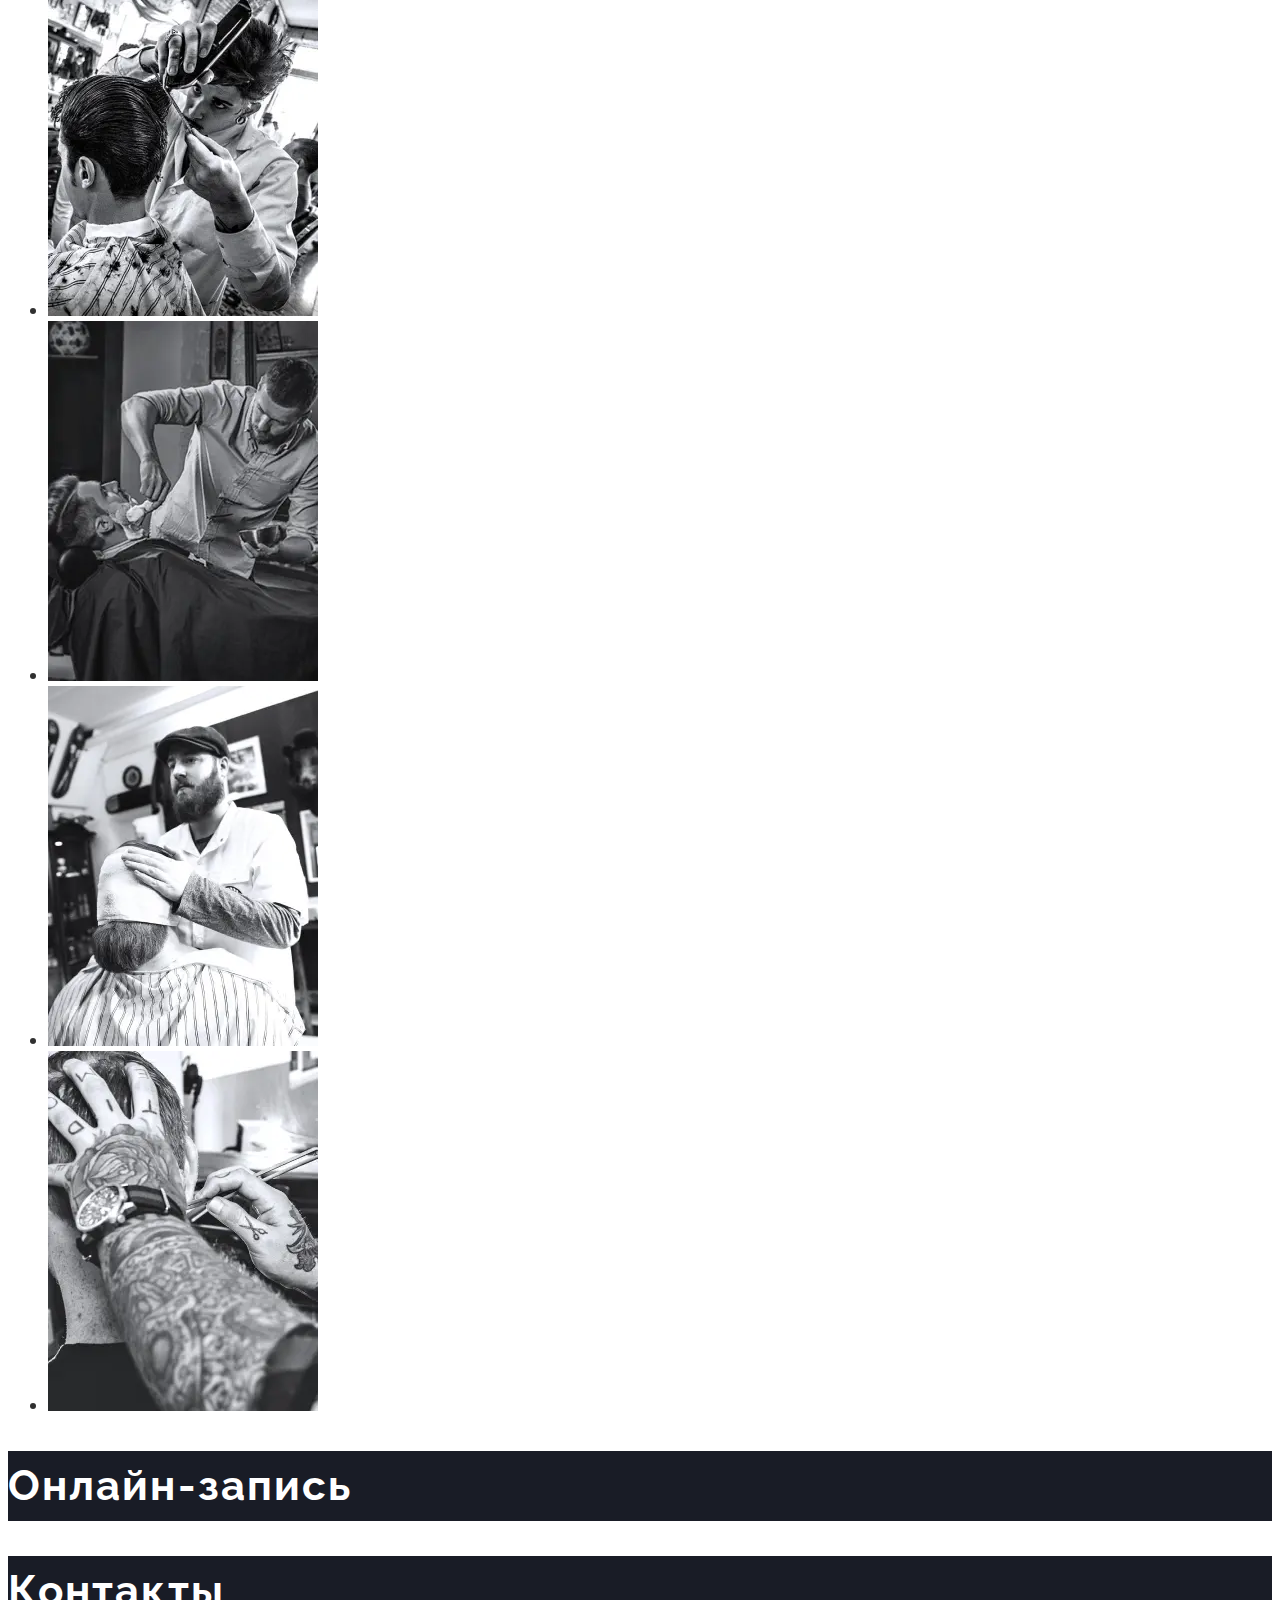
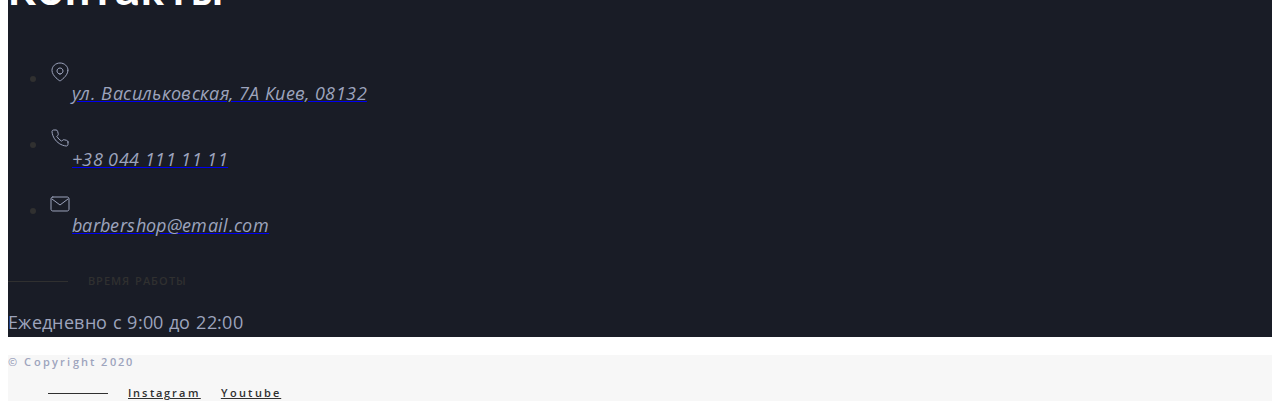
==== commit 96bdba76: "Додає класи у теги розмітки сайту оформлює стилі тексту, робить базову розмітку css коду на компонен" ====
--- a/index.html
+++ b/index.html
@@ -5,41 +5,42 @@
     <meta http-equiv="X-UA-Compatible" content="IE=edge">
     <meta name="viewport" content="width=device-width, initial-scale=1.0">
     <title>Barbershop</title>
+    <link rel="preconnect" href="https://fonts.gstatic.com">
+    <link href="https://fonts.googleapis.com/css2?family=Open+Sans:wght@400;600;700&family=Raleway:wght@700&display=swap" rel="stylesheet">
     <link rel="stylesheet" href="./css/main.min.css">
 </head>
 <body>
 
                     <!--HEADER-->
-    <header>
+    <header class="header">
         <div class="container">
-            <a href="./" aria-label="логотип сайта">
-                <svg class="logo">
+            <a href="./" aria-label="логотип сайта" class="logo">
+                <svg class="logo__icon">
                     <use href="./images/sprite.svg#icon-logo"></use>
                 </svg>
             </a>
             <div class="menu-container">
                 <nav class="site-nav">
-                <ul >
-                    <li>
-                        <a href="./">О нас</a>
-                    </li>
-                    <li>
-                        <a href="#">Услуги и цены</a>
-                     </li>
-                    <li>
-                        <a href="#">Мастера</a>
-                    </li>
-                    <li>
-                        <a href="#">Контакты</a>
-                    </li>
-                </ul>
-                <address>
-                    <a href="tel:+380441111111">+38 044 111 11 11</a>
-                </address>
-                <button type="button">
-                    онлайн-запись
-                </button>
-
+                    <ul class="site-nav__list">
+                        <li class="site-nav__list-item">
+                            <a class="site-nav__list-link" href="./">О нас</a>
+                        </li>
+                        <li class="site-nav__list-item">
+                            <a class="site-nav__list-link" href="#">Услуги и цены</a>
+                        </li>
+                        <li class="site-nav__list-item">
+                            <a class="site-nav__list-link" href="#">Мастера</a>
+                        </li>
+                        <li class="site-nav__list-item">
+                            <a class="site-nav__list-link" href="#">Контакты</a>
+                        </li>
+                    </ul>
+                    <address class="address">
+                        <a class="header__tel" href="tel:+380441111111">+38 044 111 11 11</a>
+                    </address>
+                    <button type="button" class="modal-button dark-theme">
+                        онлайн-запись
+                    </button>
                 </nav>
             </div>
         </div>
@@ -49,20 +50,20 @@
                             <!--HERO-->
         <section class="hero">
             <div class="container">
-                <div>
-                    <ul>
-                        <li>
-                            <a href="https://www.instagram.com/" target="_blank" rel="noopener nofollow noreferrer">Instagram</a>
-                        </li>
-                        <li>
-                            <a href="https://www.youtube.com/" target="_blank" rel="noopener nofollow noreferrer">Youtube</a>
+                <div class="hero__left-side">
+                    <ul class="social-links">
+                        <li class="social-links__item">
+                            <a class="social-links__link" href="https://www.instagram.com/" target="_blank" rel="noopener nofollow noreferrer">Instagram</a>
+                        </li>
+                        <li class="social-links__item">
+                            <a class="social-links__link" href="https://www.youtube.com/" target="_blank" rel="noopener nofollow noreferrer">Youtube</a>
                         </li>
                     </ul>
                 </div>
-                <div>
-                    <p lang="en">A hair salon for men in Kyiv</p>
-                    <h1 lang ="en">BarberShop</h1>
-                    <p>Мы эксперты в модных мужских стрижках. 
+                <div class="hero__right-side">
+                    <p class="undertitle dark-theme" lang="en">A hair salon for men in Kyiv</p>
+                    <h1 class="hero__title" lang ="en">BarberShop</h1>
+                    <p class="description-paragraph dark-theme">Мы эксперты в модных мужских стрижках. 
                         Работаем быстро, осторожно и со вкусом.</p>
                 </div>
             </div>
@@ -71,37 +72,37 @@
         <!--ABOUT US-->
         <section class="about-us">
             <div class="container">
-                <div>
-                    <uL>
-                        <li>
+                <div class="about-us__left-side">
+                    <uL class="about-us__list">
+                        <li class="about-us__list-item">
                             <picture>
                                 <source srcset="./images/about-us/about-us-1-tabl.webp 1x, ./images/about-us/about-us-1-tabl-2x.webp 2x" media="(max-width: 767px)" type="image/webp">
                                 <source srcset="./images/about-us/about-us-1-tabl.jpg 1x, ./images/about-us/about-us-1-tabl-2x.jpg 2x" media="(max-width: 767px)">
                                 <source srcset="./images/about-us/about-us-1-desk.webp 1x, ./images/about-us/about-us-1-desk-2x.webp 2x" media="(min-width: 768px)" type="image/webp">
                                 <source srcset="./images/about-us/about-us-1-desk.jpg 1x, ./images/about-us/about-us-1-desk-2x.jpg 2x" media="(min-width: 768px)">
-                                <img src="./images/about-us/about-us-1-tabl.jpg" alt="барбер бреет бороду">
+                                <img class="about-us__list-img" src="./images/about-us/about-us-1-tabl.jpg" alt="барбер бреет бороду">
                             </picture>
                         </li>
-                        <li>
+                        <li class="about-us__list-item">
                             <picture>
                                 <source srcset="./images/about-us/about-us-2-tabl.webp 1x, ./images/about-us/about-us-2-tabl-2x.webp 2x" media="(max-width: 767px)" type="image/webp">
                                 <source srcset="./images/about-us/about-us-2-tabl.jpg 1x, ./images/about-us/about-us-2-tabl-2x.jpg 2x" media="(max-width: 767px)">
                                 <source srcset="./images/about-us/about-us-2-desk.webp 1x, ./images/about-us/about-us-2-desk-2x.webp 2x" media="(min-width: 768px)" type="image/webp">
                                 <source srcset="./images/about-us/about-us-2-desk.jpg 1x, ./images/about-us/about-us-2-desk-2x.jpg 2x" media="(min-width: 768px)">
-                                <img src="./images/about-us/about-us-2-tabl.jpg" alt="барбер стрижет">
+                                <img class="about-us__list-img" src="./images/about-us/about-us-2-tabl.jpg" alt="барбер стрижет">
                             </picture>
                         </li>
                     </uL>
                 </div>
-                <div>
-                    <p>О нас</p>
-                    <h2>Лучший Барбершоп твоего города</h2>
-                    <p>Если ты хочешь добавить в свой образ больше уверенности – тебе точно к нам.</p>
-                    <p>Мы команда, которая никогда не останавливается на достигнутом 
+                <div class="about-us__right-side">
+                    <p class="undertitle">О нас</p>
+                    <h2 class="title-h2">Лучший Барбершоп твоего города</h2>
+                    <p class="description-paragraph">Если ты хочешь добавить в свой образ больше уверенности – тебе точно к нам.</p>
+                    <p class="about-us__paragraph">Мы команда, которая никогда не останавливается на достигнутом 
                         и жаждет перемен. И когда ты попадешь в руки нашего мастера, 
                         то уже никогда не сможешь быть прежним. Мы команда, которая всегда с клиентами "на одной волне". Поэтому, мы всегда готовы усовершенствовать каждого, кто к нам приходит!
                     </p>
-                    <button type="button">онлайн-запись</button>
+                    <button type="button" class="modal-button">онлайн-запись</button>
                 </div>
             </div>
         </section>
@@ -109,48 +110,48 @@
         <!-- SERVICES AND PRICES-->
         <section class="services-and-prices">
             <div class="container">
-                <p>Проведи время в компании лучших мастеров</p>
-                <h2>Услуги и цены</h2>
-                <ul>
-                    <li><span>Мужская стрtижка</span><span>от 300 грн.</span></li>
-                    <li><span>Стрижка бороды</span><span>от 200 грн.</span></li>
-                    <li><span>Стрижка усов</span><span></span>от 200 грн.</li>
-                    <li><span>Бритье опасной бритвой</span><span>от 200 грн.</span></li>
+                <p class="undertitle dark-theme">Проведи время в компании лучших мастеров</p>
+                <h2 class="title-h2 dark-theme">Услуги и цены</h2>
+                <ul class="services-and-prices__list">
+                    <li class="services-and-prices__list-item"><span class="services-and-prices_name">Мужская стрtижка</span><span class="services-and-prices_price">от 300 грн.</span></li>
+                    <li class="services-and-prices__list-item"><span class="services-and-prices_name">Стрижка бороды</span><span class="services-and-prices_price">от 200 грн.</span></li>
+                    <li class="services-and-prices__list-item"><span class="services-and-prices_name">Стрижка усов</span><span class="services-and-prices_price">от 200 грн.</span></li>
+                    <li class="services-and-prices__list-item"><span class="services-and-prices_name">Бритье опасной бритвой</span><span class="services-and-prices_price">от 200 грн.</span></li>
                 </ul>
                 <ul>
-                    <li><span>Cтрижка у стажера</span><span>от 50 грн.</span></li>
-                    <li><span>Стрижка под насадку</span><span>от 200 грн.</span></li>
-                    <li><span>Детская стрижка (до 12 лет)</span>от 300 грн.<span></span></li>
-                    <li><span>Камуфлирование седины</span><span></span>от 200 грн.</li>
+                    <li class="services-and-prices__list-item"><span class="services-and-prices_name">Cтрижка у стажера</span><span class="services-and-prices_price">от 50 грн.</span></li>
+                    <li class="services-and-prices__list-item"><span class="services-and-prices_name">Стрижка под насадку</span><span class="services-and-prices_price">от 200 грн.</span></li>
+                    <li class="services-and-prices__list-item"><span class="services-and-prices_name">Детская стрижка (до 12 лет)</span><span class="services-and-prices_price">от 300 грн.</span></li>
+                    <li class="services-and-prices__list-item"><span class="services-and-prices_name">Камуфлирование седины</span><span class="services-and-prices_price">от 200 грн.</span></li>
                 </ul>
-                <button>онлайн-запись</button>
+                <button type="button" class="modal-button dark-theme">онлайн-запись</button>
             </div>
         </section>
 
         <!--OUR ACHIEVMENTS-->
         <section class="our-achievments">
             <div class="container">
-                <div></div>
-                    <p>старая традиционная школа</p>
-                    <h2>Почему приходят именно к нам?</h2>
-                    <p>О нас говорят только хорошее. Но лучше 1 раз увидеть и прочувствовать, чем 10 раз прочитать. </p>
-                <div>
-                    <ul>
-                        <li>
-                            <p>600</p>
-                            <p>Довольных клиентов в день</p>
-                        </li>
-                        <li>
-                            <p>50</p>
-                            <p>Наград за отличный сервис </p>
-                        </li>
-                        <li>
-                            <p>20</p>
-                            <p>Лучших мастеров Киева </p>
-                        </li>
-                        <li>
-                            <p>100</p>
-                            <p>Подарков постоянным клиентам</p>
+                <div class="our-achievments__left-side"></div>
+                    <p class="undertitle">старая традиционная школа</p>
+                    <h2 class="title-h2">Почему приходят именно к нам?</h2>
+                    <p class="description-paragraph">О нас говорят только хорошее. Но лучше 1 раз увидеть и прочувствовать, чем 10 раз прочитать. </p>
+                <div class="our-achievments__right-side">
+                    <ul class="our-achievments__list">
+                        <li class="our-achievments__list-item">
+                            <p class="our-achievments__number">600</p>
+                            <p class="our-achievments__description">Довольных клиентов в день</p>
+                        </li>
+                        <li class="our-achievments__list-item">
+                            <p class="our-achievments__number">50</p>
+                            <p class="our-achievments__description">Наград за отличный сервис </p>
+                        </li>
+                        <li class="our-achievments__list-item">
+                            <p class="our-achievments__number">20</p>
+                            <p class="our-achievments__description">Лучших мастеров Киева </p>
+                        </li>
+                        <li class="our-achievments__list-item">
+                            <p class="our-achievments__number">100</p>
+                            <p class="our-achievments__description">Подарков постоянным клиентам</p>
                         </li>
                     </ul>
                 </div>
@@ -160,11 +161,11 @@
         <!--OUR SPECIALISTS-->
         <section class="our-specialists">
             <div class="container">
-                <p>для настоящих ценителей атмосферы</p>
-                <h2>Наши мастера</h2>
-                <ul>
-                    <li>
-                        <div>
+                <p class="undertitle">для настоящих ценителей атмосферы</p>
+                <h2 class="title-h2">Наши мастера</h2>
+                <ul class="our-specialists__list">
+                    <li class="our-specialists__list-item">
+                        <div  class="our-specialists__thumb">
                             <picture>
                                 <source srcset="./images/our-specialists/specialist-1-mob.webp 1x, ./images/our-specialists/specialist-1-mob-2x.webp 2x" media="(max-width: 479px)" type="image/webp">
                                 <source srcset="./images/our-specialists/specialist-1-mob.jpg 1x, ./images/our-specialists/specialist-1-mob-2x.jpg 2x" media="(max-width: 479px)">
@@ -172,35 +173,35 @@
                                 <source srcset="./images/our-specialists/specialist-1-tabl.jpg 1x, ./images/our-specialists/specialist-1-tabl-2x.jpg 2x" media="(max-width: 767px)">
                                 <source srcset="./images/our-specialists/specialist-1-desk.webp 1x, ./images/our-specialists/specialist-1-desk-2x.webp 2x" media="(min-width: 768px)" type="image/webp">
                                 <source srcset="./images/our-specialists/specialist-1-desk.jpg 1x, ./images/our-specialists/specialist-1-desk-2x.jpg 2x" media="(min-width: 768px)">
-                                <img src="./images/our-specialists/specialist-1-mob.jpg" alt="<Барбер бреет бороду">
+                                <img  class="our-specialists__picture" src="./images/our-specialists/specialist-1-mob.jpg" alt="<Барбер бреет бороду">
                             </picture>
-                            <h3 lang="en">John Smith</h3>
-                            <p lang="en">Extreme Barber</p>
-                            <ul>
-                                <li>
-                                    <a href="https://www.instagram.com/" target="_blank" rel="noopener nofollow noreferrer">
-                                        <svg>
+                            <h3 class="our-specialists-name" lang="en">John Smith</h3>
+                            <p class="our-specialists__specialization" lang="en">Extreme Barber</p>
+                            <ul class="social-list">
+                                <li class="social-list__item">
+                                    <a class="social-list__link" href="https://www.instagram.com/" target="_blank" rel="noopener nofollow noreferrer">
+                                        <svg class="social-list__icon">
                                             <use href="./images/sprite.svg#icon-instagram"></use>
                                         </svg>
                                     </a>
                                 </li>
-                                <li>
-                                    <a href="https://twitter.com/" target="_blank" rel="noopener nofollow noreferrer">
-                                        <svg>
+                                <li class="social-list__item">
+                                    <a class="social-list__link" href="https://twitter.com/" target="_blank" rel="noopener nofollow noreferrer">
+                                        <svg class="social-list__icon">
                                             <use href="./images/sprite.svg#icon-twitter"></use>
                                         </svg>
                                     </a>
                                 </li>
-                                <li>
-                                    <a href="https://www.facebook.com/" target="_blank" rel="noopener nofollow noreferrer">
-                                        <svg>
+                                <li class="social-list__item">
+                                    <a class="social-list__link" href="https://www.facebook.com/" target="_blank" rel="noopener nofollow noreferrer">
+                                        <svg class="social-list__icon">
                                             <use href="./images/sprite.svg#icon-facebook"></use>
                                         </svg>
                                     </a>
                                 </li>
-                                <li>
-                                    <a href="https://www.linkedin.com/" target="_blank" rel="noopener nofollow noreferrer">
-                                        <svg>
+                                <li class="social-list__item">
+                                    <a class="social-list__link" href="https://www.linkedin.com/" target="_blank" rel="noopener nofollow noreferrer">
+                                        <svg class="social-list__icon">
                                             <use href="./images/sprite.svg#icon-linkedin"></use>
                                         </svg>
                                     </a>
@@ -208,44 +209,44 @@
                             </ul>
                         </div>
                     </li>
-                    <li>
-                        <div>
-                            <picture>
+                    <li class="our-specialists__list-item">
+                        <div  class="our-specialists__thumb">
+                            <picture class="our-specialists__thumb">
                                 <source srcset="./images/our-specialists/specialist-2-mob.webp 1x, ./images/our-specialists/specialist-2-mob-2x.webp 2x" media="(max-width: 479px)" type="image/webp">
                                 <source srcset="./images/our-specialists/specialist-2-mob.jpg 1x, ./images/our-specialists/specialist-2-mob-2x.jpg 2x" media="(max-width: 479px)">
                                 <source srcset="./images/our-specialists/specialist-2-tabl.webp 1x, ./images/our-specialists/specialist-2-tabl-2x.webp 2x" media="(max-width: 767px)" type="image/webp">
                                 <source srcset="./images/our-specialists/specialist-2-tabl.jpg 1x, ./images/our-specialists/specialist-2-tabl-2x.jpg 2x" media="(max-width: 767px)">
                                 <source srcset="./images/our-specialists/specialist-2-desk.webp 1x, ./images/our-specialists/specialist-2-desk-2x.webp 2x" media="(min-width: 768px)" type="image/webp">
                                 <source srcset="./images/our-specialists/specialist-2-desk.jpg 1x, ./images/our-specialists/specialist-2-desk-2x.jpg 2x" media="(min-width: 768px)">
-                                <img src="./images/our-specialists/specialist-2-mob.jpg" alt="<Барбер бреет бороду">
+                                <img class="our-specialists__picture" src="./images/our-specialists/specialist-2-mob.jpg" alt="<Барбер бреет бороду">
                             </picture>
-                            <h3 lang="en">Michele Doe</h3>
-                            <p lang="en">Extreme Barber</p>
-                            <ul>
-                                <li>
-                                    <a href="https://www.instagram.com/" target="_blank" rel="noopener nofollow noreferrer">
-                                        <svg>
+                            <h3 class="our-specialists-name" lang="en">Michele Doe</h3>
+                            <p class="our-specialists__specialization" lang="en">Extreme Barber</p>
+                            <ul class="social-list">
+                                <li class="social-list__item">
+                                    <a class="social-list__link" href="https://www.instagram.com/" target="_blank" rel="noopener nofollow noreferrer">
+                                        <svg class="social-list__icon">
                                             <use href="./images/sprite.svg#icon-instagram"></use>
                                         </svg>
                                     </a>
                                 </li>
-                                <li>
-                                    <a href="https://twitter.com/" target="_blank" rel="noopener nofollow noreferrer">
-                                        <svg>
+                                <li class="social-list__item">
+                                    <a class="social-list__link" href="https://twitter.com/" target="_blank" rel="noopener nofollow noreferrer">
+                                        <svg class="social-list__icon">
                                             <use href="./images/sprite.svg#icon-twitter"></use>
                                         </svg>
                                     </a>
                                 </li>
-                                <li>
-                                    <a href="https://www.facebook.com/" target="_blank" rel="noopener nofollow noreferrer">
-                                        <svg>
+                                <li class="social-list__item">
+                                    <a class="social-list__link" href="https://www.facebook.com/" target="_blank" rel="noopener nofollow noreferrer">
+                                        <svg class="social-list__icon">
                                             <use href="./images/sprite.svg#icon-facebook"></use>
                                         </svg>
                                     </a>
                                 </li>
-                                <li>
-                                    <a href="https://www.linkedin.com/" target="_blank" rel="noopener nofollow noreferrer">
-                                        <svg>
+                                <li class="social-list__item">
+                                    <a class="social-list__link" href="https://www.linkedin.com/" target="_blank" rel="noopener nofollow noreferrer">
+                                        <svg class="social-list__icon">
                                             <use href="./images/sprite.svg#icon-linkedin"></use>
                                         </svg>
                                     </a>
@@ -253,44 +254,44 @@
                             </ul>
                         </div>
                     </li>
-                    <li>
-                        <div>
-                            <picture>
+                    <li class="our-specialists__list-item">
+                        <div  class="our-specialists__thumb">
+                            <picture  class="our-specialists__thumb">
                                 <source srcset="./images/our-specialists/specialist-3-mob.webp 1x, ./images/our-specialists/specialist-3-mob-2x.webp 2x" media="(max-width: 479px)" type="image/webp">
                                 <source srcset="./images/our-specialists/specialist-3-mob.jpg 1x, ./images/our-specialists/specialist-3-mob-2x.jpg 2x" media="(max-width: 479px)">
                                 <source srcset="./images/our-specialists/specialist-3-tabl.webp 1x, ./images/our-specialists/specialist-3-tabl-2x.webp 2x" media="(max-width: 767px)" type="image/webp">
                                 <source srcset="./images/our-specialists/specialist-3-tabl.jpg 1x, ./images/our-specialists/specialist-3-tabl-2x.jpg 2x" media="(max-width: 767px)">
                                 <source srcset="./images/our-specialists/specialist-3-desk.webp 1x, ./images/our-specialists/specialist-3-desk-2x.webp 2x" media="(min-width: 768px)" type="image/webp">
                                 <source srcset="./images/our-specialists/specialist-3-desk.jpg 1x, ./images/our-specialists/specialist-3-desk-2x.jpg 2x" media="(min-width: 768px)">
-                                <img src="./images/our-specialists/specialist-3-mob.jpg" alt="<Барбер бреет бороду">
+                                <img class="our-specialists__picture" src="./images/our-specialists/specialist-3-mob.jpg" alt="<Барбер бреет бороду">
                             </picture>
-                            <h3 lang="en">Alan Black</h3>
-                            <p lang="en">Extreme Barber</p>
-                            <ul>
-                                <li>
-                                    <a href="https://www.instagram.com/" target="_blank" rel="noopener nofollow noreferrer">
-                                        <svg>
+                            <h3 class="our-specialists-name" lang="en">Alan Black</h3>
+                            <p class="our-specialists__specialization" lang="en">Extreme Barber</p>
+                            <ul class="social-list">
+                                <li class="social-list__item">
+                                    <a class="social-list__link" href="https://www.instagram.com/" target="_blank" rel="noopener nofollow noreferrer">
+                                        <svg class="social-list__icon">
                                             <use href="./images/sprite.svg#icon-instagram"></use>
                                         </svg>
                                     </a>
                                 </li>
-                                <li>
-                                    <a href="https://twitter.com/" target="_blank" rel="noopener nofollow noreferrer">
-                                        <svg>
+                                <li class="social-list__item">
+                                    <a class="social-list__link" href="https://twitter.com/" target="_blank" rel="noopener nofollow noreferrer">
+                                        <svg class="social-list__icon">
                                             <use href="./images/sprite.svg#icon-twitter"></use>
                                         </svg>
                                     </a>
                                 </li>
-                                <li>
-                                    <a href="https://www.facebook.com/" target="_blank" rel="noopener nofollow noreferrer">
-                                        <svg>
+                                <li class="social-list__item">
+                                    <a class="social-list__link" href="https://www.facebook.com/" target="_blank" rel="noopener nofollow noreferrer">
+                                        <svg class="social-list__icon">
                                             <use href="./images/sprite.svg#icon-facebook"></use>
                                         </svg>
                                     </a>
                                 </li>
-                                <li>
-                                    <a href="https://www.linkedin.com/" target="_blank" rel="noopener nofollow noreferrer">
-                                        <svg>
+                                <li class="social-list__item">
+                                    <a class="social-list__link" href="https://www.linkedin.com/" target="_blank" rel="noopener nofollow noreferrer">
+                                        <svg class="social-list__icon">
                                             <use href="./images/sprite.svg#icon-linkedin"></use>
                                         </svg>
                                     </a>
@@ -305,10 +306,10 @@
         <!--WORK EXAMPLES-->
         <section class="work-examples">
             <div class="container">
-                <p>На латинском языке “барба” означает “борода”</p>
-                <h2>Примеры работ мастеров</h2>
-                <ul>
-                    <li>
+                <p class="undertitle">На латинском языке “барба” означает “борода”</p>
+                <h2 class="title-h2 visually-hidden">Примеры работ мастеров</h2>
+                <ul class="work-examples__list">
+                    <li class="work-examples__list-item">
                         <picture>
                             <source srcset="./images/work-examples/barbershop-1-mob.webp 1x, ./images/work-examples/barbershop-1-mob-2x.webp 2x" media="(max-width: 479px)" type="image/webp">
                             <source srcset="./images/work-examples/barbershop-1-mob.jpg 1x, ./images/work-examples/barbershop-1-mob-2x.jpg 2x" media="(max-width: 479px)">
@@ -316,10 +317,10 @@
                             <source srcset="./images/work-examples/barbershop-1-tabl.jpg 1x, ./images/work-examples/barbershop-1-tabl-2x.jpg 2x" media="(max-width: 767px)">
                             <source srcset="./images/work-examples/barbershop-1-desk.webp 1x, ./images/work-examples/barbershop-1-desk-2x.webp 2x" media="(min-width: 768px)" type="image/webp">
                             <source srcset="./images/work-examples/barbershop-1-desk.jpg 1x, ./images/work-examples/barbershop-1-desk-2x.jpg 2x" media="(min-width: 768px)">
-                            <img src="./images/work-examples/barbershop-1-mob.jpg" alt="Мастер стрижет клиента">
+                            <img class="work-examples__picture" src="./images/work-examples/barbershop-1-mob.jpg" alt="Мастер стрижет клиента">
                         </picture>
                     </li>
-                    <li>
+                    <li class="work-examples__list-item">
                         <picture>
                             <source srcset="./images/work-examples/barbershop-2-mob.webp 1x, ./images/work-examples/barbershop-2-mob-2x.webp 2x" media="(max-width: 479px)" type="image/webp">
                             <source srcset="./images/work-examples/barbershop-2-mob.jpg 1x, ./images/work-examples/barbershop-2-mob-2x.jpg 2x" media="(max-width: 479px)">
@@ -327,10 +328,10 @@
                             <source srcset="./images/work-examples/barbershop-2-tabl.jpg 1x, ./images/work-examples/barbershop-2-tabl-2x.jpg 2x" media="(max-width: 767px)">
                             <source srcset="./images/work-examples/barbershop-2-desk.webp 1x, ./images/work-examples/barbershop-2-desk-2x.webp 2x" media="(min-width: 768px)" type="image/webp">
                             <source srcset="./images/work-examples/barbershop-2-desk.jpg 1x, ./images/work-examples/barbershop-2-desk-2x.jpg 2x" media="(min-width: 768px)">
-                            <img src="./images/work-examples/barbershop-2-mob.jpg" alt="Мастер бреет бороду клиенту">
+                            <img class="work-examples__picture" src="./images/work-examples/barbershop-2-mob.jpg" alt="Мастер бреет бороду клиенту">
                         </picture>
                     </li>
-                    <li>
+                    <li class="work-examples__list-item">
                         <picture>
                             <source srcset="./images/work-examples/barbershop-3-mob.webp 1x, ./images/work-examples/barbershop-3-mob-2x.webp 2x" media="(max-width: 479px)" type="image/webp">
                             <source srcset="./images/work-examples/barbershop-3-mob.jpg 1x, ./images/work-examples/barbershop-3-mob-2x.jpg 2x" media="(max-width: 479px)">
@@ -338,10 +339,10 @@
                             <source srcset="./images/work-examples/barbershop-3-tabl.jpg 1x, ./images/work-examples/barbershop-3-tabl-2x.jpg 2x" media="(max-width: 767px)">
                             <source srcset="./images/work-examples/barbershop-3-desk.webp 1x, ./images/work-examples/barbershop-3-desk-2x.webp 2x" media="(min-width: 768px)" type="image/webp">
                             <source srcset="./images/work-examples/barbershop-3-desk.jpg 1x, ./images/work-examples/barbershop-3-desk-2x.jpg 2x" media="(min-width: 768px)">
-                            <img src="./images/work-examples/barbershop-3-mob.jpg" alt="Мастер распаривает лицо клиенту">
+                            <img class="work-examples__picture" src="./images/work-examples/barbershop-3-mob.jpg" alt="Мастер распаривает лицо клиенту">
                         </picture>
                     </li>
-                    <li>
+                    <li class="work-examples__list-item">
                         <picture>
                             <source srcset="./images/work-examples/barbershop-4-mob.webp 1x, ./images/work-examples/barbershop-4-mob-2x.webp 2x" media="(max-width: 479px)" type="image/webp">
                             <source srcset="./images/work-examples/barbershop-4-mob.jpg 1x, ./images/work-examples/barbershop-4-mob-2x.jpg 2x" media="(max-width: 479px)">
@@ -349,7 +350,7 @@
                             <source srcset="./images/work-examples/barbershop-4-tabl.jpg 1x, ./images/work-examples/barbershop-4-tabl-2x.jpg 2x" media="(max-width: 767px)">
                             <source srcset="./images/work-examples/barbershop-4-desk.webp 1x, ./images/work-examples/barbershop-4-desk-2x.webp 2x" media="(min-width: 768px)" type="image/webp">
                             <source srcset="./images/work-examples/barbershop-4-desk.jpg 1x, ./images/work-examples/barbershop-4-desk-2x.jpg 2x" media="(min-width: 768px)">
-                            <img src="./images/work-examples/barbershop-4-mob.jpg" alt="Мастер стрижет клиента">
+                            <img class="work-examples__picture" src="./images/work-examples/barbershop-4-mob.jpg" alt="Мастер стрижет клиента">
                         </picture>
                     </li>
                 </ul>
@@ -360,57 +361,58 @@
             <!--SIGN UP-->
             <section class="sign-up">
                 <div class="container">
-                    <h2>Онлайн-запись</h2>
+                    <h2 class="title-h2 dark-theme">Онлайн-запись</h2>
                 </div>
             </section>
 
             <!--CONTACTS-->
-            <section class="contacts">
+            <section class="contacts dark-theme">
                 <div class="container">
-                    <h2>Контакты</h2>
-                    <address>
-                        <ul>
-                            <li>
-                                <a href="">
-                                    <svg class="svg">
+                    <h2 class="title-h2 dark-theme">Контакты</h2>
+                    <address class="address">
+                        <ul class="contacts__list">
+                            <li class="contacts__list-item">
+                                <a class="contacts__link" href="https://goo.gl/maps/KKkpArJ5aksyHNX68">
+                                    <svg class="contacts__icon" class="svg">
                                         <use href="./images/sprite.svg#icon-map-pin"></use>
                                     </svg>
-                                    <p>ул. Васильковая, 7А
+                                    <p class="contacts__information">ул. Васильковская, 7А
                                         Киев, 08132</p>
                                 </a>
                             </li>
-                            <li>
-                                <a href="tel:+380441111111">
-                                    <svg class="svg">
+                            <li class="contacts__list-item">
+                                <a class="contacts__link" href="tel:+380441111111">
+                                    <svg class="contacts__icon" class="svg">
                                         <use href="./images/sprite.svg#icon-phone"></use>
                                     </svg>
-                                    <p>+38 044 111 11 11</p>
+                                    <p class="contacts__information">+38 044 111 11 11</p>
                                 </a>
                             </li>
-                            <li>
-                                <a href="mailto:barbershop@email.com">
-                                    <svg class="svg">
+                            <li class="contacts__list-item">
+                                <a class="contacts__link" href="mailto:barbershop@email.com">
+                                    <svg class="contacts__icon" class="svg">
                                         <use href="./images/sprite.svg#icon-mail"></use>
                                     </svg>
-                                    <p>barbershop@email.com</p>
+                                    <p class="contacts__information">barbershop@email.com</p>
                                 </a>
                             </li>
                         </ul>
                     </address>
-                    <p>Ежедневно <time>с 9:00 до 22:00</time></p>
+                    <p class="undertitle">время работы</p>
+                    <p class="contacts__work-schedule">Ежедневно <time>с 9:00 до 22:00</time></p>
                 </div>
             </section>
         </div>
     </main>
-    <footer>
+    <footer class="footer">
         <div class="container">
-            <p>&#169 Copyright 2020</p>
-            <ul>
-                <li>
-                    <a href="https://www.instagram.com/" target="_blank" rel="noopener nofollow noreferrer">Instagram</a>
+            <p class="copyright">&#169 Copyright 2020</p>
+            <ul class="social-links">
+                <li class="social-links__item">
+                    <a class="social-links__link" href="https://www.instagram.com/" target="_blank" rel="noopener nofollow noreferrer">Instagram</a>
                 </li>
-                <li>
-                    <a href="https://www.youtube.com/" target="_blank" rel="noopener nofollow noreferrer">Youtube</a>
+                <li class="social-links__item">
+                    <a class="social-links__link" href="https://www.youtube.com/" target="_blank" rel="noopener nofollow noreferrer">Youtube</a>
                 </li>
             </ul>
         </div>
--- a/css/main.min.css
+++ b/css/main.min.css
@@ -1,2 +1,2 @@
-.svg{stroke:#9da4bd}
+.visually-hidden{position:absolute;width:1px;height:1px;margin:-1px;border:0;padding:0;white-space:nowrap;clip-path:inset(100%);clip:rect(0 0 0 0);overflow:hidden}:root{--main-font: 'Open Sans', Open Sans, sans-serif;--heading-font: 'Raleway', Raleway, sans-serif;--accent-color: #ff6c00;--title-text-color: #303030;--title-text-color-dark-theme: #ffffff;--undertitle-color-dark-theme: rgba(157, 164, 189, 0.6);--description-text: #555555;--description-text-dark-theme: #9da4bd;--social-list-link-backgr: #ffffff;--additional-background-first: #191c26;--additional-background-cecond: #f7f7f7}.container{font-family:var(--main-font);color:var(--title-text-color)}.description-paragraph{font-weight:400;font-size:18px;line-height:1.67;letter-spacing:0.02em;color:var(--description-text)}.description-paragraph.dark-theme{color:var(--description-text-dark-theme)}.title-h2{font-family:var(--heading-font);font-weight:700;font-size:42px;line-height:1.67;letter-spacing:0.05em;color:var(--title-text-color)}.title-h2.dark-theme{color:var(--title-text-color-dark-theme)}.modal-button{font-weight:600;font-size:12px;line-height:1.33;letter-spacing:.1em;text-transform:uppercase;background-color:transparent;padding:12px 20px;border:1px solid var(--accent-color);border-radius:25px}.modal-button:hover,.modal-button :focus{color:var(--title-text-color-dark-theme);background-color:var(--accent-color)}.modal-button.dark-theme{color:var(--title-text-color-dark-theme)}.social-links{display:flex}.social-links__item{display:flex;align-items:center}.social-links__item:first-child:before{content:'';display:inline-block;width:60px;height:1px;margin-right:20px;background-color:var(--title-text-color)}.social-links__item:not(:first-child){margin-left:20px}.social-links__link{font-weight:600;font-size:11px;line-height:1.36;letter-spacing:0.2em;color:var(--title-text-color);display:flex;align-items:center}.social-links__link:hover,.social-links__link :focus{color:var(--accent-color)}.undertitle{font-weight:600;font-size:11px;line-height:1.36;letter-spacing:0.1em;text-transform:uppercase;display:flex;align-items:center}.undertitle:before{content:'';display:i nline-block;width:60px;height:1px;margin-right:20px;background-color:var(--title-text-color)}.undertitle.dark-theme{color:var(--undertitle-color-dark-theme)}.undertitle.dark-theme:before{background-color:var(--undertitle-color-dark-theme)}.social-list{display:flex}.social-list__item:not(:first-child){margin-left:10px}.social-list__link{width:44px;height:44px;border-radius:25px;display:flex;background-color:var(--social-list-link-backgr)}.social-list__link:hover .social-list__icon{fill:var(--accent-color)}.social-list__icon{margin:auto;width:20px;height:20px}.logo__icon{width:68.93px;height:55.46px}.site-nav{background-color:black}.header__tel,.site-nav__list-link{font-weight:600;font-size:12px;line-height:1.33;letter-spacing:.1em;color:var(--title-text-color-dark-theme)}.header__tel:hover,.header__tel :focus,.site-nav__list-link:hover,.site-nav__list-link :focus{color:var(--accent-color)}.hero>.container{background-color:var(--additional-background-first)}.hero__title{font-family:var(--heading-font);font-style:normal;font-weight:700;font-size:72px;line-height:1.18;letter-spacing:0.05em;color:var(--title-text-color-dark-theme)}.about-us__paragraph{font-weight:normal;font-size:14px;line-height:1.86;letter-spacing:0.02em;color:var(--description-text)}.services-and-prices>.container{background-color:var(--additional-background-first)}.services-and-prices__list-item{font-weight:400;font-size:18px;line-height:1.67;letter-spacing:0.02em;color:var(--description-text-dark-theme)}.our-achievments__number{font-weight:700;font-size:42px;line-height:1.36;letter-spacing:0.05em;text-align:center;color:#303030}.our-achievments__description{font-weight:600;font-size:11px;line-height:1.36;text-align:center;color:#303030}.our-specialists>.container{background-color:var(--additional-background-cecond)}.our-specialists-name{font-weight:400;font-size:18px;line-height:1.39;text-align:center;letter-spacing:0.02em}.our-specialists__specialization{font-weight:400;font-size:14px;line-height:19px;text-align:center;letter-spacing:0.02em;color:var(--accent-color)}.sign-up>.container{background-color:var(--additional-background-first)}.contacts>.container{background-color:var(--additional-background-first)}.contacts__link{display:flex}.contacts__work-schedule,.contacts__information{font-weight:normal;font-size:18px;line-height:30px;letter-spacing:0.02em;color:var(--description-text-dark-theme)}.contacts__icon{width:24px;height:24px;stroke:var(--description-text-dark-theme)}.footer .container{background:var(--additional-background-cecond)}.footer .copyright{font-weight:600;font-size:11px;line-height:1.36;letter-spacing:0.2em;color:var(--description-text-dark-theme)}
 /*# sourceMappingURL=main.min.css.map */